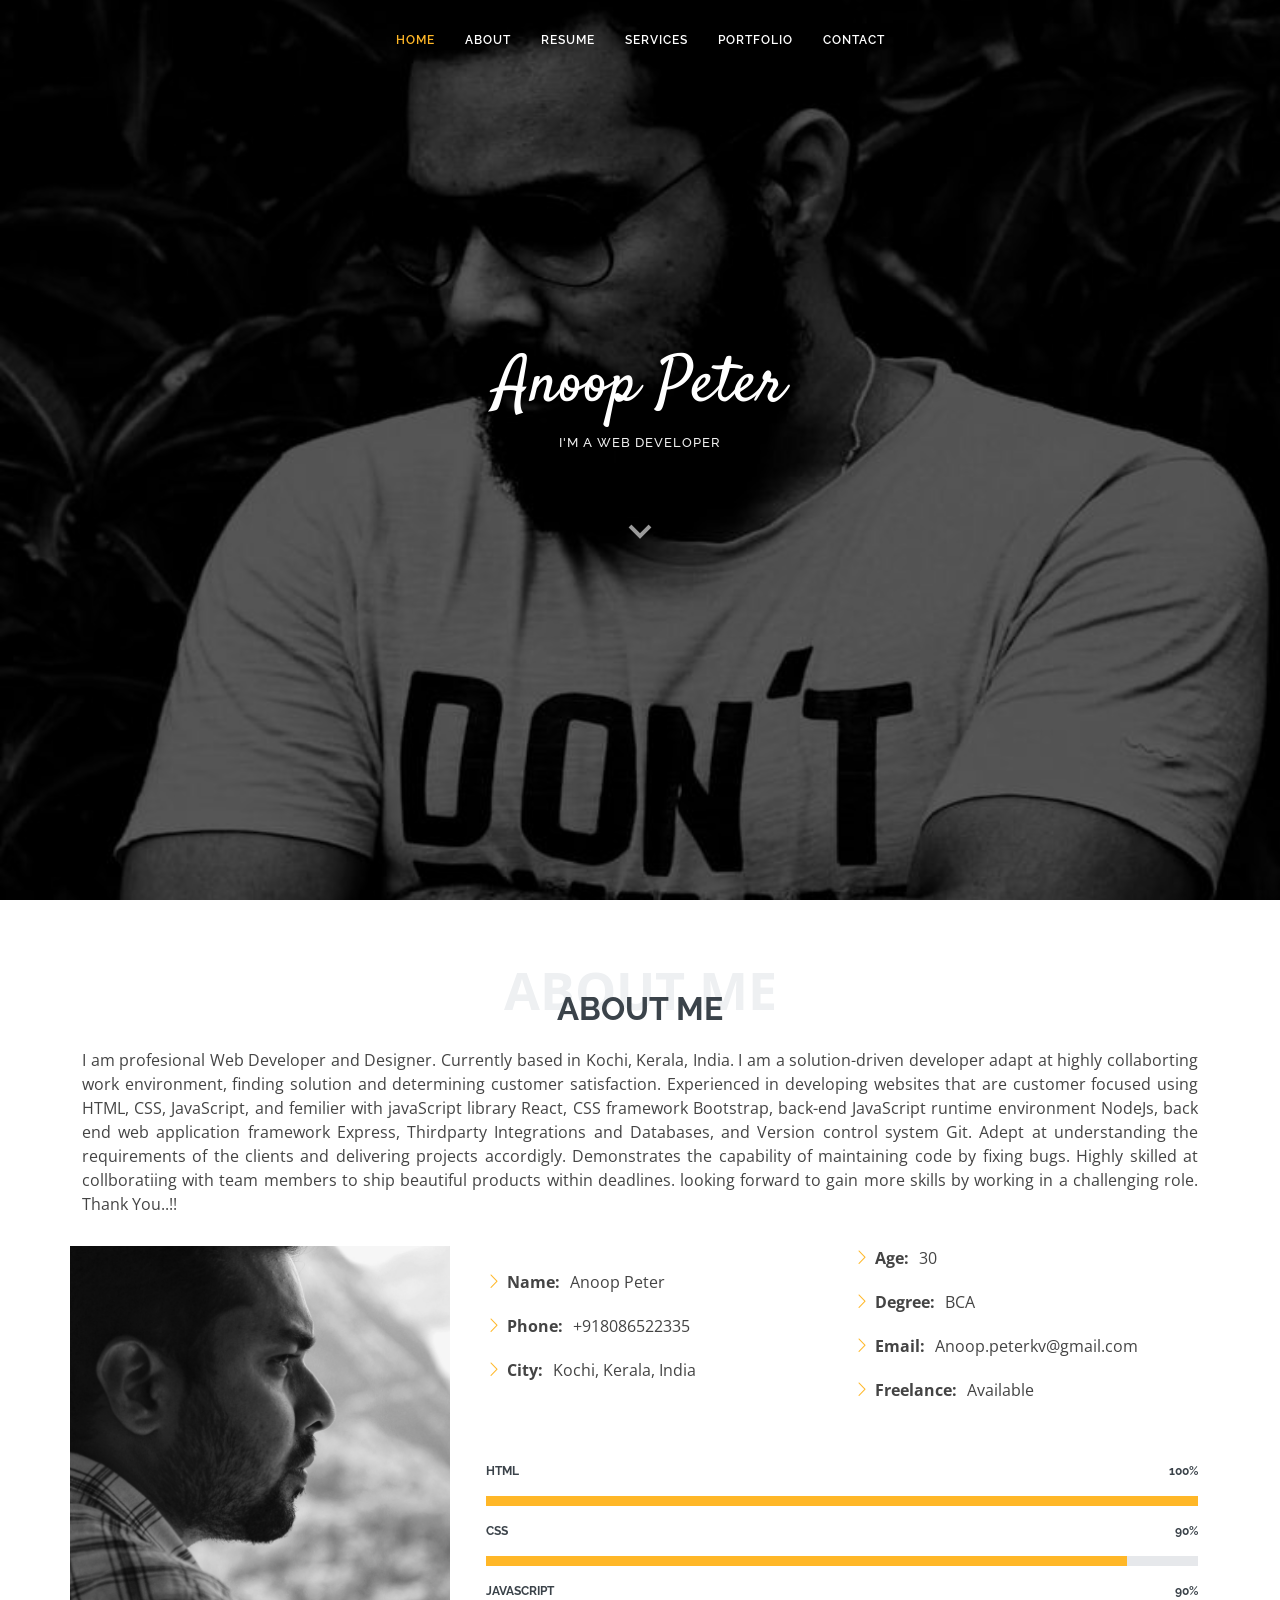
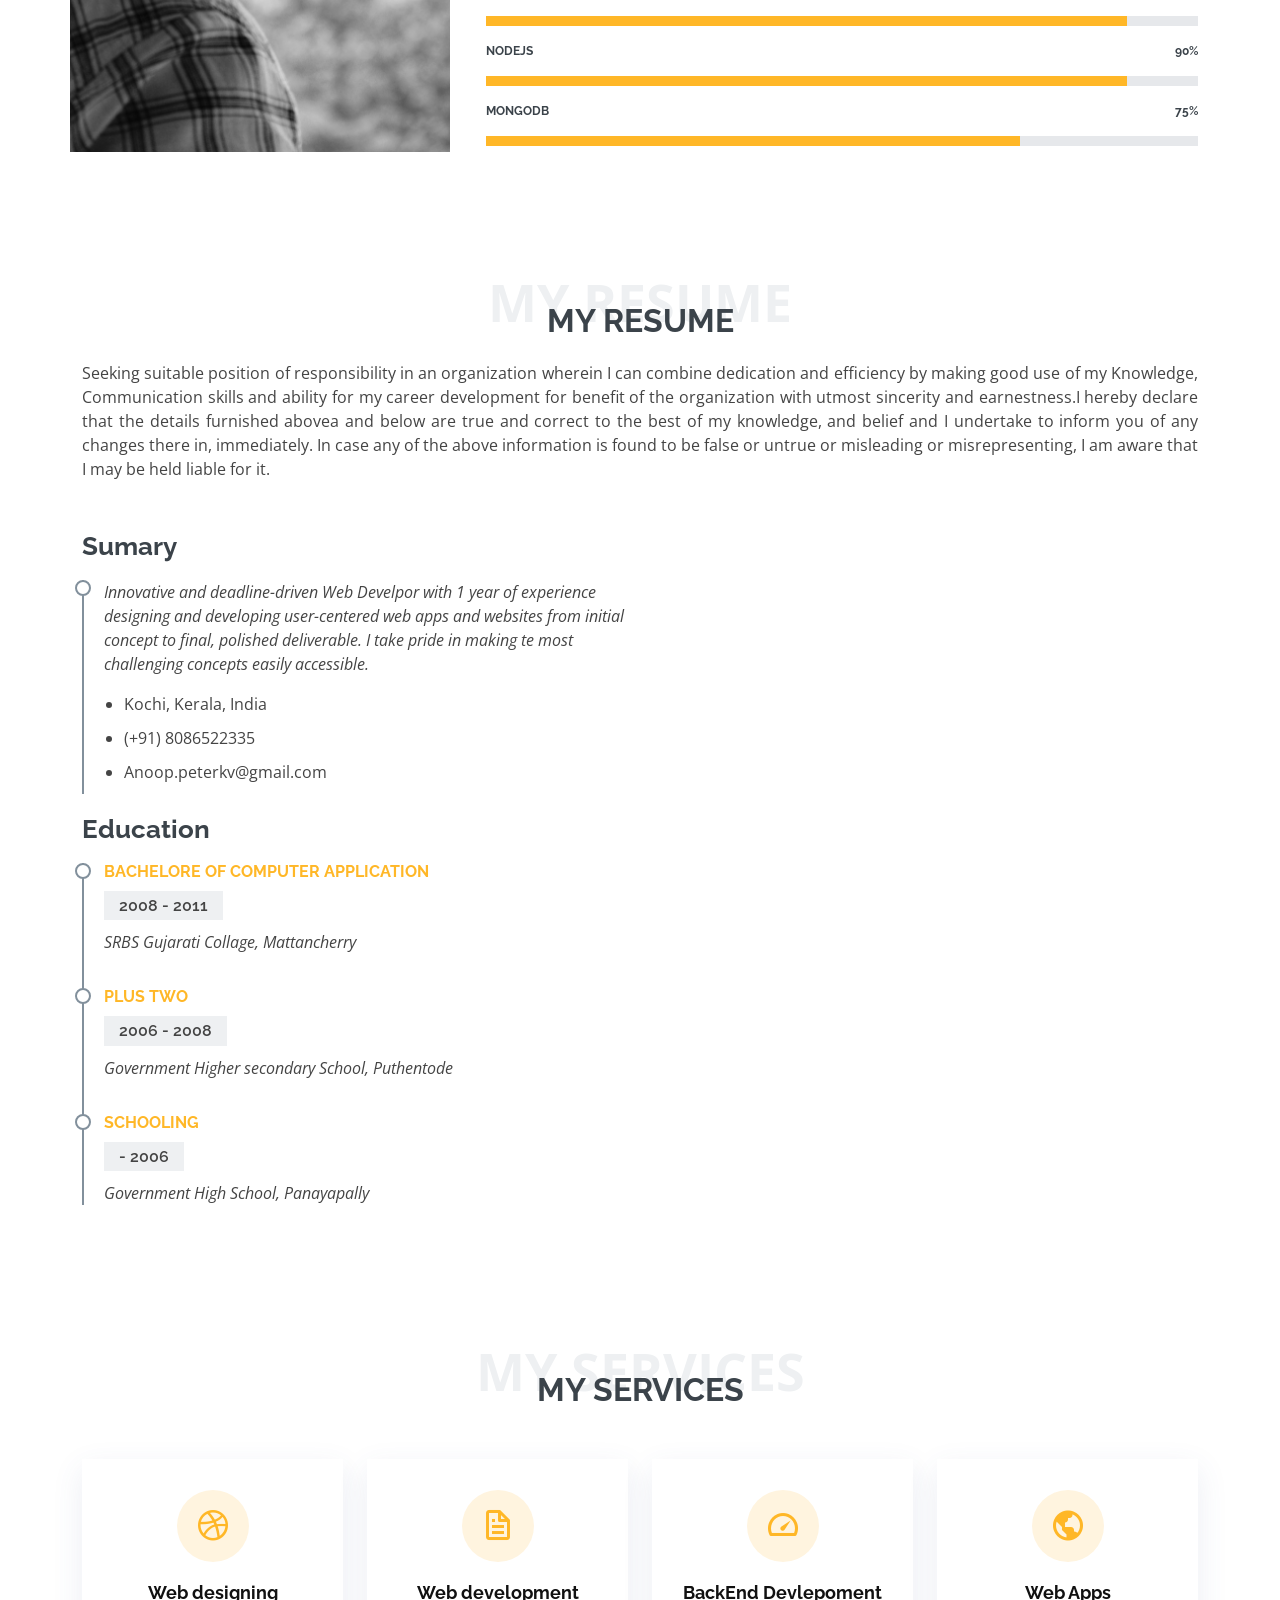
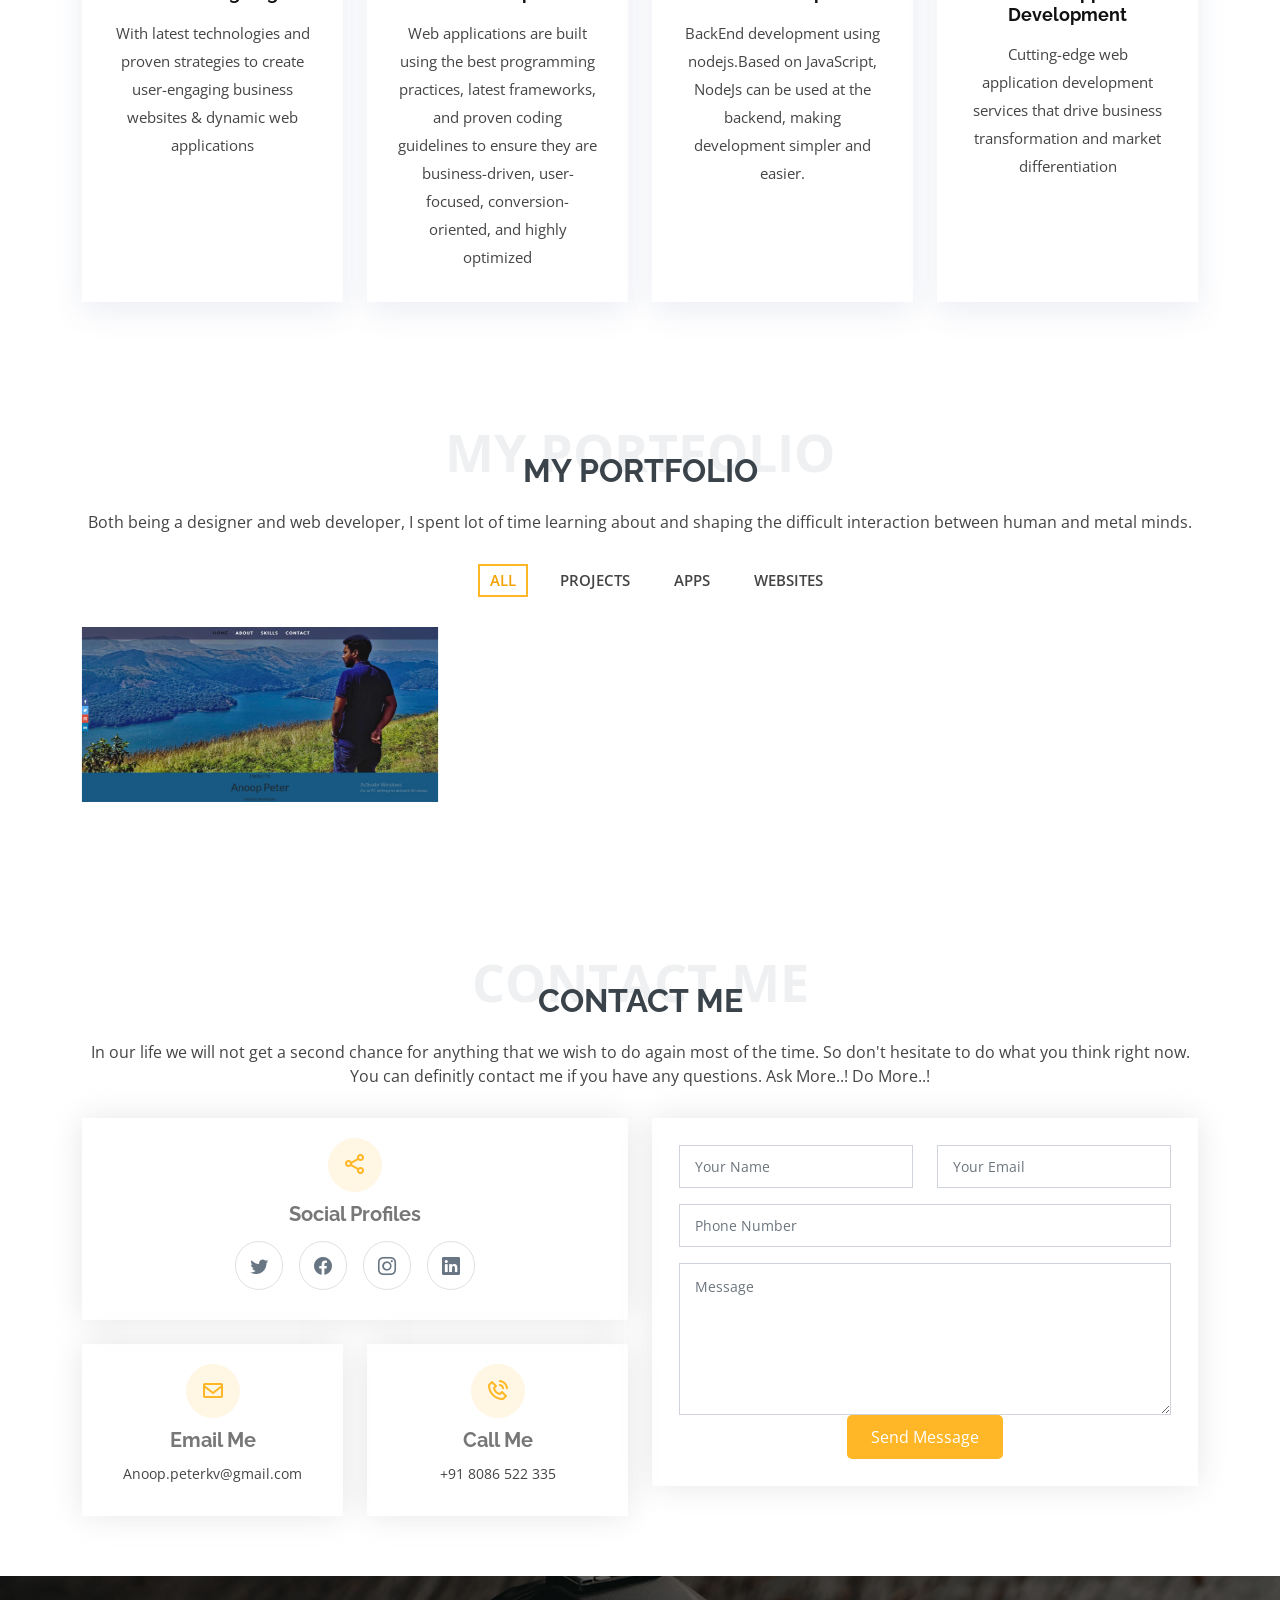
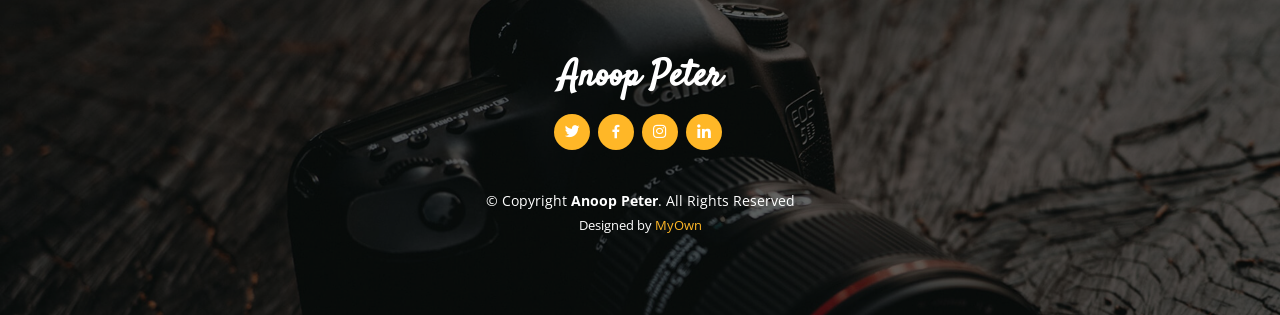
==== index.html @ a3a94c52 "Update index.html" ====
<!DOCTYPE html>
<html lang="en">

<head>
  <meta charset="utf-8">
  <meta content="width=device-width, initial-scale=1.0" name="viewport">

  <title>Portfolio</title>
  <meta content="" name="description">
  <meta content="" name="keywords">

  <!-- Favicons -->
  <link href="assets/img/favicon.png" rel="icon">
  <link href="assets/img/apple-touch-icon.png" rel="apple-touch-icon">

  <!-- Google Fonts -->
  <link href="https://fonts.googleapis.com/css?family=Open+Sans:300,300i,400,400i,600,600i,700,700i|Raleway:300,300i,400,400i,500,500i,600,600i,700,700i|Satisfy" rel="stylesheet">

  <!-- Vendor CSS Files -->
  <link href="assets/vendor/bootstrap/css/bootstrap.min.css" rel="stylesheet">
  <link href="assets/vendor/bootstrap-icons/bootstrap-icons.css" rel="stylesheet">
  <link href="assets/vendor/boxicons/css/boxicons.min.css" rel="stylesheet">
  <link href="assets/vendor/glightbox/css/glightbox.min.css" rel="stylesheet">
  <link href="assets/vendor/swiper/swiper-bundle.min.css" rel="stylesheet">

  <!-- Template Main CSS File -->
  <link href="assets/css/style.css" rel="stylesheet">

  <!-- =======================================================
  * Template Name: Laura - v4.2.0
  * Template URL: https://bootstrapmade.com/laura-free-creative-bootstrap-theme/
  * Author: BootstrapMade.com
  * License: https://bootstrapmade.com/license/
  ======================================================== -->
</head>

<body>

  <!-- ======= Header ======= -->
  <header id="header" class="fixed-top d-flex justify-content-center align-items-center header-transparent">

    <nav id="navbar" class="navbar">
      <ul>
        <li><a class="nav-link scrollto active" href="#hero">Home</a></li>
        <li><a class="nav-link scrollto" href="#about">About</a></li>
        <li><a class="nav-link scrollto" href="#resume">Resume</a></li>
        <li><a class="nav-link scrollto" href="#services">services</a></li>
        <li><a class="nav-link scrollto " href="#portfolio">Portfolio</a></li>
        </li>
        <li><a class="nav-link scrollto" href="#contact">Contact</a></li>
      </ul>
      <i class="bi bi-list mobile-nav-toggle"></i>
    </nav><!-- .navbar -->

  </header><!-- End Header -->

  <!-- ======= Hero Section ======= -->
  <section id="hero">
    <div class="hero-container">
      <h1>Anoop Peter</h1>
      <h2>I'm a Web Developer</h2>
      <a href="#about" class="btn-scroll scrollto" title="Scroll Down"><i class="bx bx-chevron-down"></i></a>
    </div>
  </section><!-- End Hero -->

  <main id="main">

    <!-- ======= About Me Section ======= -->
    <section id="about" class="about">
      <div class="container">

        <div class="section-title">
          <span>About Me</span>
          <h2>About Me</h2>
          <p style="text-align: justify;">I am profesional Web Developer and Designer. Currently based in Kochi, Kerala, India. I am a solution-driven developer adapt at highly collaborting work environment, finding solution and determining customer satisfaction. Experienced in developing websites that are customer focused using HTML, CSS, JavaScript, and femilier with javaScript library React, CSS framework Bootstrap, back-end JavaScript runtime environment NodeJs, back end web application framework Express, Thirdparty Integrations and Databases, and Version control system Git. Adept at understanding the requirements of the clients and delivering projects accordigly. Demonstrates the capability of maintaining code by fixing bugs. Highly skilled at collboratiing with team members to ship beautiful products within deadlines. looking forward to gain more skills by working in a challenging role. Thank You..!!</p>
        </div>

        <div class="row">
          <div class="image col-lg-4 d-flex align-items-stretch justify-content-center justify-content-lg-start"></div>
          <div class="col-lg-8 d-flex flex-column align-items-stretch">
            <div class="content ps-lg-4 d-flex flex-column justify-content-center">
              <div class="row">
                <div class="col-lg-6">
                  <ul>
                    <br>
                    <li><i class="bi bi-chevron-right"></i> <strong>Name:</strong> <span>Anoop Peter</span></li>
                    <li><i class="bi bi-chevron-right"></i> <strong>Phone:</strong> <span>+918086522335</span></li>
                    <li><i class="bi bi-chevron-right"></i> <strong>City:</strong> <span>Kochi, Kerala, India</span></li>
                  </ul>
                </div>
                <div class="col-lg-6">
                  <ul>
                    <li><i class="bi bi-chevron-right"></i> <strong>Age:</strong> <span>30</span></li>
                    <li><i class="bi bi-chevron-right"></i> <strong>Degree:</strong> <span>BCA</span></li>

    
                    <li><i class="bi bi-chevron-right"></i> <strong>Email:</strong> <span>Anoop.peterkv@gmail.com</span></li>
                    <li><i class="bi bi-chevron-right"></i> <strong>Freelance:</strong> <span>Available</span></li>
                  </ul>
                </div>
              </div>
            </div><!-- End .content-->

            <div class="skills-content ps-lg-4">
              <div class="progress">
                <span class="skill">HTML <i class="val">100%</i></span>
                <div class="progress-bar-wrap">
                  <div class="progress-bar" role="progressbar" aria-valuenow="100" aria-valuemin="0" aria-valuemax="100"></div>
                </div>
              </div>

              <div class="progress">
                <span class="skill">CSS <i class="val">90%</i></span>
                <div class="progress-bar-wrap">
                  <div class="progress-bar" role="progressbar" aria-valuenow="90" aria-valuemin="0" aria-valuemax="100"></div>
                </div>
              </div>

              <div class="progress">
                <span class="skill">JavaScript<i class="val">90%</i></span>
                <div class="progress-bar-wrap">
                  <div class="progress-bar" role="progressbar" aria-valuenow="90" aria-valuemin="0" aria-valuemax="100"></div>
                </div>
              </div>

              <div class="progress">
                <span class="skill">NodeJs <i class="val">90%</i></span>
                <div class="progress-bar-wrap">
                  <div class="progress-bar" role="progressbar" aria-valuenow="90" aria-valuemin="0" aria-valuemax="100"></div>
                </div>
              </div>

              <div class="progress">
                <span class="skill">MongoDb<i class="val">75%</i></span>
                <div class="progress-bar-wrap">
                  <div class="progress-bar" role="progressbar" aria-valuenow="75" aria-valuemin="0" aria-valuemax="100"></div>
                </div>
              </div>
            </div>

          </div>
        </div>

      </div>
    </section><!-- End About Me Section -->

    <!-- ======= My Resume Section ======= -->
    <section id="resume" class="resume">
      <div class="container">

        <div class="section-title">
          <span>My Resume</span>
          <h2>My Resume</h2>
          <p style="text-align: justify;">Seeking suitable position of responsibility in an organization wherein I can combine
            dedication and efficiency by making good use of my Knowledge, Communication skills
            and ability for my career development for benefit of the organization with utmost
            sincerity and earnestness.I hereby declare that the details furnished abovea and below are true and correct to the best of my knowledge, 
            and belief and I undertake to inform you of any changes there in, immediately. 
            In case any of the above information is found to be false or untrue or misleading or misrepresenting, 
            I am aware that I may be held liable for it.</p>
        </div>

        <div class="row">
          <div class="col-lg-6">
            <h3 class="resume-title">Sumary</h3>
            <div class="resume-item pb-0">
              <p><em>Innovative and deadline-driven Web Develpor with 1 year of experience designing and developing user-centered web apps and websites from initial concept to final, polished deliverable. I take pride in making te most challenging concepts easily accessible.</em></p>
              <p>
              <ul>
                <li>Kochi, Kerala, India</li>
                <li>(+91) 8086522335</li>
                <li>Anoop.peterkv@gmail.com</li>
              </ul>
              </p>
            </div>

            <h3 class="resume-title">Education</h3>
            <div class="resume-item">
              <h4>Bachelore of Computer Application </h4>
              <h5>2008 - 2011</h5>
              <p><em>SRBS Gujarati Collage, Mattancherry</em></p>
            </div>
            <div class="resume-item">
              <h4>Plus Two</h4>
              <h5>2006 - 2008</h5>
              <p><em>Government Higher secondary School, Puthentode</em></p>
            </div>
            <div class="resume-item">
              <h4>Schooling</h4>
              <h5>- 2006</h5>
              <p><em>Government High School, Panayapally</em></p>
            </div>
          </div>
         
        </div>

      </div>
    </section><!-- End My Resume Section -->

    <!-- ======= My Services Section ======= -->
    <section id="services" class="services">
      <div class="container">

        <div class="section-title">
          <span>My Services</span>
          <h2>My Services</h2>
        </div>

        <div class="row">
          <div class="col-md-6 col-lg-3 d-flex align-items-stretch mb-5 mb-lg-0">
            <div class="icon-box">
              <div class="icon"><i class="bx bxl-dribbble"></i></div>
              <h4 class="title"><a href="">Web designing</a></h4>
              <p class="description">With latest technologies and proven strategies to create user-engaging business websites & dynamic web applications</p>
            </div>
          </div>

          <div class="col-md-6 col-lg-3 d-flex align-items-stretch mb-5 mb-lg-0">
            <div class="icon-box">
              <div class="icon"><i class="bx bx-file"></i></div>
              <h4 class="title"><a href="">Web development</a></h4>
              <p class="description">Web applications are built using the best programming practices, latest frameworks, and proven coding guidelines to ensure they are business-driven, user-focused, conversion-oriented, and highly optimized</p>
            </div>
          </div>

          <div class="col-md-6 col-lg-3 d-flex align-items-stretch mb-5 mb-lg-0">
            <div class="icon-box">
              <div class="icon"><i class="bx bx-tachometer"></i></div>
              <h4 class="title"><a href="">BackEnd Devlepoment</a></h4>
              <p class="description">BackEnd development using nodejs.Based on JavaScript, NodeJs can be used at the backend, making development simpler and easier.</p>
            </div>
          </div>

          <div class="col-md-6 col-lg-3 d-flex align-items-stretch mb-5 mb-lg-0">
            <div class="icon-box">
              <div class="icon"><i class="bx bx-world"></i></div>
              <h4 class="title"><a href="">Web Apps Development </a></h4>
              <p class="description">Cutting-edge web application development services that drive business transformation and market differentiation</p>
            </div>
          </div>

        </div>

      </div>
    </section><!-- End My Services Section -->

    <!-- ======= My Portfolio Section ======= -->
    <section id="portfolio" class="portfolio">
      <div class="container">
        <div class="section-title">
          <span>My Portfolio</span>
          <h2>My Portfolio</h2>
          <p>Both being a designer and web developer, I spent lot of time learning about and shaping the difficult interaction between human and metal minds.</p>
        </div>
        <ul id="portfolio-flters" class="d-flex justify-content-center">
          <li data-filter="*" class="filter-active">All</li>
          <li data-filter=".filter-app">Projects</li>
          <li data-filter=".filter-card">Apps</li>
          <li data-filter=".filter-web">Websites</li>
        </ul>
        <div class="row portfolio-container">
          <div class="col-lg-4 col-md-6 portfolio-item filter-app">
            <div class="portfolio-wrap">
              <img src="assets/img/Screenshot_3.jpg" class="img-fluid" alt="">
              <div class="portfolio-info">
                <h4>App 1</h4>
                <p>App</p>
                <div class="portfolio-links">
                  <a href="assets/img/Screenshot_3.jpg" data-gallery="portfolioGallery" class="portfolio-lightbox" title="App 1"><i class="bx bx-plus"></i></a>
                  <a href="portfolio-details.html" data-gallery="portfolioDetailsGallery" data-glightbox="type: external" class="portfolio-details-lightbox" title="Portfolio Details"><i class="bx bx-link"></i></a>
                </div>
              </div>
            </div>
          </div>
        </div>
      </div>
    </section><!-- End My Portfolio Section -->

    <!-- ======= Contact Me Section ======= -->
    <section id="contact" class="contact">
      <div class="container">

        <div class="section-title">
          <span>Contact Me</span>
          <h2>Contact Me</h2>
          <p>In our life we will not get a second chance for anything that we wish to do again most of the time. So don't hesitate to do what you think right now. You can definitly contact me if you have any questions. Ask More..! Do More..!</p>
        </div>

        <div class="row">

          <div class="col-lg-6">

            <div class="row">
              <div class="col-md-12">
                <div class="info-box">
                  <i class="bx bx-share-alt"></i>
                  <h3>Social Profiles</h3>
                  <div class="social-links">
                    <a href="https://twitter.com/Anoop_Peterkv" target="_blank" class="twitter"><i class="bi bi-twitter"></i></a>
                    <a href="https://www.facebook.com/anoop.peter1" target="_blank" class="facebook"><i class="bi bi-facebook"></i></a>
                    <a href="https://www.instagram.com/anoop_peter_/" target="_blank" class="instagram"><i class="bi bi-instagram"></i></a>
                    <a href="https://www.linkedin.com/in/anoop-peter-6b6a80187/" target="_blank" class="linkedin"><i class="bi bi-linkedin"></i></a>
                  </div>
                </div>
              </div>
              <div class="col-md-6">
                <div class="info-box mt-4">
                  <i class="bx bx-envelope"></i>
                  <h3>Email Me</h3>
                  <p>Anoop.peterkv@gmail.com</p>
                </div>
              </div>
              <div class="col-md-6">
                <div class="info-box mt-4">
                  <i class="bx bx-phone-call"></i>
                  <h3>Call Me</h3>
                  <p>+91 8086 522 335</p>
                </div>
              </div>
            </div>

          </div>

          <div class="col-lg-6">
            <form id="submit-form" method="" role="form" class="php-email-form">
              <div class="row">
                <div class="col-md-6 form-group">
                  <input type="text" name="name" class="form-control" id="name" placeholder="Your Name" autocomplete="off" required>
                  <span class="error_form" id="whitespace_error_message_one"></span>
                  <span class="error_form" id="fname_error_message"></span>
                </div>
                <div class="col-md-6 form-group mt-3 mt-md-0">
                  <input type="email" class="form-control" name="email" id="email" placeholder="Your Email" autocomplete="off" required>
                  <span class="error_form" id="email_error_message"></span>
                </div>
              </div>
              <div class="form-group mt-3">
                <input type="number" class="form-control" name="phno" id="phno" placeholder="Phone Number " autocomplete="off" required>
                <span class="error_form" id="phno_error_message"></span>
              </div>  
              <div class="form-group mt-3">
                <textarea class="form-control" name="message" rows="6" placeholder="Message"></textarea>
              </div>
              <div class="text-center"><button type="submit" name="submit">Send Message</button></div>
            </form>
          </div>

        </div>

      </div>
    </section><!-- End Contact Me Section -->

  </main><!-- End #main -->

  <!-- ======= Footer ======= -->
  <footer id="footer">
    <div class="container">
      <h3>Anoop Peter</h3>
      <div class="social-links">
        <a href="https://twitter.com/Anoop_Peterkv" target="_blank" class="twitter"><i class="bx bxl-twitter"></i></a>
        <a href="https://www.facebook.com/anoop.peter1" target="_blank" class="facebook"><i class="bx bxl-facebook"></i></a>
        <a href="https://www.instagram.com/anoop_peter_/" target="_blank" class="instagram"><i class="bx bxl-instagram"></i></a>
        <a href="https://www.linkedin.com/in/anoop-peter-6b6a80187/" target="_blank" class="linkedin"><i class="bx bxl-linkedin"></i></a>
      </div>
      <div class="copyright">
        &copy; Copyright <strong><span>Anoop Peter</span></strong>. All Rights Reserved
      </div>
      <div class="credits">
        <!-- All the links in the footer should remain intact. -->
        <!-- You can delete the links only if you purchased the pro version. -->
        <!-- Licensing information: https://bootstrapmade.com/license/ -->
        <!-- Purchase the pro version with working PHP/AJAX contact form: https://bootstrapmade.com/laura-free-creative-bootstrap-theme/ -->
        Designed by <a href="">MyOwn</a>
      </div>
    </div>
  </footer><!-- End Footer -->

  <a href="#" class="back-to-top d-flex align-items-center justify-content-center"><i class="bi bi-arrow-up-short"></i></a>

  <!-- Vendor JS Files -->
  <script src="assets/vendor/bootstrap/js/bootstrap.bundle.min.js"></script>
  <script src="assets/vendor/glightbox/js/glightbox.min.js"></script>
  <script src="assets/vendor/isotope-layout/isotope.pkgd.min.js"></script>
  <script src="assets/vendor/php-email-form/validate.js"></script>
  <script src="assets/vendor/purecounter/purecounter.js"></script>
  <script src="assets/vendor/swiper/swiper-bundle.min.js"></script>
  <script src="assets/vendor/waypoints/noframework.waypoints.js"></script>

  <!-- Template Main JS File -->
  <script src="https://code.jquery.com/jquery-3.6.0.js" integrity="sha256-H+K7U5CnXl1h5ywQfKtSj8PCmoN9aaq30gDh27Xc0jk=" crossorigin="anonymous"></script>
  <script src="https://ajax.googleapis.com/ajax/libs/jquery/3.5.1/jquery.min.js"></script>
  <script src="assets/js/main.js"></script>
  <script src="assets/js/validation.js"></script>

</body>

</html>
---- assets/css/style.css ----
/**
* Template Name: Laura - v4.2.0
* Template URL: https://bootstrapmade.com/laura-free-creative-bootstrap-theme/
* Author: BootstrapMade.com
* License: https://bootstrapmade.com/license/
*/

/*--------------------------------------------------------------
# General
--------------------------------------------------------------*/
body {
  font-family: "Open Sans", sans-serif;
  color: #444444;
}

a {
  color: #ffb727;
  text-decoration: none;
}

a:hover {
  color: #ffc85a;
  text-decoration: none;
}

h1, h2, h3, h4, h5, h6 {
  font-family: "Raleway", sans-serif;
}

/*--------------------------------------------------------------
# Back to top button
--------------------------------------------------------------*/
.back-to-top {
  position: fixed;
  visibility: hidden;
  opacity: 0;
  right: 15px;
  bottom: 15px;
  z-index: 996;
  background: #ffb727;
  width: 40px;
  height: 40px;
  border-radius: 4px;
  transition: all 0.4s;
}

.back-to-top i {
  font-size: 28px;
  color: #fff;
  line-height: 0;
}

.back-to-top:hover {
  background: #ffc550;
  color: #fff;
}

.back-to-top.active {
  visibility: visible;
  opacity: 1;
}

/*--------------------------------------------------------------
# Header
--------------------------------------------------------------*/
#header {
  z-index: 997;
  transition: all 0.5s;
  height: 80px;
  background: rgba(25, 28, 31, 0.8);
}

#header.header-transparent {
  background: transparent;
}

#header.header-scrolled {
  height: 60px;
  background: rgba(25, 28, 31, 0.8);
}

/*--------------------------------------------------------------
# Navigation Menu
--------------------------------------------------------------*/
/**
* Desktop Navigation 
*/
.navbar {
  padding: 0;
}

.navbar ul {
  margin: 0;
  padding: 0;
  display: flex;
  list-style: none;
  align-items: center;
}

.navbar li {
  position: relative;
}

.navbar a {
  display: flex;
  align-items: center;
  justify-content: space-between;
  padding: 10px 15px;
  color: #fff;
  white-space: nowrap;
  transition: 0.3s;
  font-size: 12px;
  font-family: "Raleway", sans-serif;
  text-transform: uppercase;
  font-weight: 600;
  letter-spacing: 1px;
}

.navbar a i {
  font-size: 12px;
  line-height: 0;
  margin-left: 5px;
}

.navbar a:hover, .navbar .active, .navbar li:hover > a {
  color: #ffb727;
}

.navbar .dropdown ul {
  display: block;
  position: absolute;
  left: 14px;
  top: calc(100% + 30px);
  margin: 0;
  padding: 10px 0;
  z-index: 99;
  opacity: 0;
  visibility: hidden;
  background: #fff;
  box-shadow: 0px 0px 30px rgba(127, 137, 161, 0.25);
  transition: 0.3s;
  border-radius: 4px;
}

.navbar .dropdown ul li {
  min-width: 200px;
}

.navbar .dropdown ul a {
  padding: 10px 20px;
  font-size: 14px;
  text-transform: none;
  font-weight: 400;
  color: #3b434a;
  letter-spacing: 1px;
}

.navbar .dropdown ul a i {
  font-size: 12px;
}

.navbar .dropdown ul a:hover, .navbar .dropdown ul .active:hover, .navbar .dropdown ul li:hover > a {
  color: #ffb727;
}

.navbar .dropdown:hover > ul {
  opacity: 1;
  top: 100%;
  visibility: visible;
}

.navbar .dropdown .dropdown ul {
  top: 0;
  left: calc(100% - 30px);
  visibility: hidden;
}

.navbar .dropdown .dropdown:hover > ul {
  opacity: 1;
  top: 0;
  left: 100%;
  visibility: visible;
}

@media (max-width: 1366px) {
  .navbar .dropdown .dropdown ul {
    left: -90%;
  }
  .navbar .dropdown .dropdown:hover > ul {
    left: -100%;
  }
}

/**
* Mobile Navigation 
*/
.mobile-nav-toggle {
  color: #fff;
  font-size: 28px;
  cursor: pointer;
  display: none;
  line-height: 0;
  transition: 0.5s;
}

@media (max-width: 991px) {
  .mobile-nav-toggle {
    display: block;
  }
  .navbar ul {
    display: none;
  }
}

.navbar-mobile {
  position: fixed;
  overflow: hidden;
  top: 0;
  right: 0;
  left: 0;
  bottom: 0;
  background: rgba(36, 41, 46, 0.9);
  transition: 0.3s;
  z-index: 999;
}

.navbar-mobile .mobile-nav-toggle {
  position: absolute;
  top: 15px;
  right: 15px;
}

.navbar-mobile ul {
  display: block;
  position: absolute;
  top: 55px;
  right: 15px;
  bottom: 15px;
  left: 15px;
  padding: 10px 0;
  border-radius: 10px;
  background-color: #fff;
  overflow-y: auto;
  transition: 0.3s;
}

.navbar-mobile a {
  padding: 10px 20px;
  font-size: 14px;
  color: #3b434a;
}

.navbar-mobile a:hover, .navbar-mobile .active, .navbar-mobile li:hover > a {
  color: #ffb727;
}

.navbar-mobile .getstarted {
  margin: 15px;
}

.navbar-mobile .dropdown ul {
  position: static;
  display: none;
  margin: 10px 20px;
  padding: 10px 0;
  z-index: 99;
  opacity: 1;
  visibility: visible;
  background: #fff;
  box-shadow: 0px 0px 30px rgba(127, 137, 161, 0.25);
}

.navbar-mobile .dropdown ul li {
  min-width: 200px;
}

.navbar-mobile .dropdown ul a {
  padding: 10px 20px;
}

.navbar-mobile .dropdown ul a i {
  font-size: 12px;
}

.navbar-mobile .dropdown ul a:hover, .navbar-mobile .dropdown ul .active:hover, .navbar-mobile .dropdown ul li:hover > a {
  color: #ffb727;
}

.navbar-mobile .dropdown > .dropdown-active {
  display: block;
}

/*--------------------------------------------------------------
# Hero Section
--------------------------------------------------------------*/
#hero {
  width: 100%;
  height: 100vh;
  background: url("../img/photo.jpeg") center;
  background-size: cover;
  position: relative;
}

#hero:before {
  content: "";
  background: rgba(0, 0, 0, 0.65);
  position: absolute;
  bottom: 0;
  top: 0;
  left: 0;
  right: 0;
}

#hero .hero-container {
  position: absolute;
  bottom: 0;
  top: 0;
  left: 0;
  right: 0;
  display: flex;
  justify-content: center;
  align-items: center;
  flex-direction: column;
  padding: 0 15px;
}

#hero h1 {
  margin: 0 0 10px 0;
  font-size: 64px;
  font-family: "Satisfy", serif;
  color: #fff;
}

#hero h2 {
  color: #eee;
  margin-bottom: 50px;
  font-size: 13px;
  font-weight: 500;
  letter-spacing: 1px;
  text-transform: uppercase;
}

#hero .btn-scroll {
  transition: 0.4s;
  color: rgba(255, 255, 255, 0.6);
  animation: up-down 1s ease-in-out infinite alternate-reverse both;
}

#hero .btn-scroll i {
  font-size: 48px;
}

#hero .btn-scroll:hover {
  color: #ffb727;
}

@media (min-width: 1024px) {
  #hero {
    background-attachment: fixed;
  }
}

@media (max-width: 575px) {
  #hero h1 {
    font-size: 40px;
  }
  #hero h2 {
    text-align: center;
    margin-bottom: 30px;
  }
}

@-webkit-keyframes up-down {
  0% {
    transform: translateY(5px);
  }
  100% {
    transform: translateY(-5px);
  }
}

@keyframes up-down {
  0% {
    transform: translateY(5px);
  }
  100% {
    transform: translateY(-5px);
  }
}

/*--------------------------------------------------------------
# Sections General
--------------------------------------------------------------*/
section {
  padding: 60px 0;
}

.section-bg {
  background-color: rgb(110, 53, 53);
}

.section-title {
  text-align: center;
  padding: 30px 0;
  position: relative;
}

.section-title h2 {
  font-size: 32px;
  font-weight: 700;
  text-transform: uppercase;
  margin-bottom: 20px;
  padding-bottom: 0;
  color: #3b434a;
  position: relative;
  z-index: 2;
}

.section-title span {
  position: absolute;
  top: 30px;
  color: #eef0f2;
  left: 0;
  right: 0;
  z-index: 1;
  font-weight: 700;
  font-size: 52px;
  text-transform: uppercase;
  line-height: 0;
}

.section-title p {
  margin-bottom: 0;
  position: relative;
  z-index: 2;
}

@media (max-width: 575px) {
  .section-title h2 {
    font-size: 28px;
    margin-bottom: 15px;
  }
  .section-title span {
    font-size: 38px;
  }
}

/*--------------------------------------------------------------
# Breadcrumbs
--------------------------------------------------------------*/
.breadcrumbs {
  padding: 20px 0;
  background-color: #f4f5f6;
  min-height: 40px;
  margin-top: 78px;
}

@media (max-width: 992px) {
  .breadcrumbs {
    margin-top: 60px;
  }
}

.breadcrumbs h2 {
  font-size: 24px;
  font-weight: 300;
  margin: 0;
}

@media (max-width: 992px) {
  .breadcrumbs h2 {
    margin: 0 0 10px 0;
  }
}

.breadcrumbs ol {
  display: flex;
  flex-wrap: wrap;
  list-style: none;
  padding: 0;
  margin: 0;
  font-size: 14px;
}

.breadcrumbs ol li + li {
  padding-left: 10px;
}

.breadcrumbs ol li + li::before {
  display: inline-block;
  padding-right: 10px;
  color: #6c757d;
  content: "/";
}

@media (max-width: 768px) {
  .breadcrumbs .d-flex {
    display: block !important;
  }
  .breadcrumbs ol {
    display: block;
  }
  .breadcrumbs ol li {
    display: inline-block;
  }
}

/*--------------------------------------------------------------
# About Me
--------------------------------------------------------------*/
.about .content h3 {
  font-weight: 700;
  font-size: 26px;
  color: #3b434a;
  text-transform: uppercase;
}

.about .content ul {
  list-style: none;
  padding: 0;
}

.about .content ul li {
  margin-bottom: 20px;
  display: flex;
  align-items: center;
}

.about .content ul strong {
  margin-right: 10px;
}

.about .content ul i {
  font-size: 16px;
  margin-right: 5px;
  color: #ffb727;
  line-height: 0;
}

.about .content p:last-child {
  margin-bottom: 0;
}

.about .content .count-box {
  width: 100%;
}

.about .content .count-box i {
  display: block;
  font-size: 36px;
  color: #ffb727;
  float: left;
  line-height: 0;
}

.about .content .count-box span {
  font-size: 36px;
  line-height: 30px;
  display: block;
  font-weight: 700;
  color: #3b434a;
  margin-left: 50px;
}

.about .content .count-box p {
  padding: 15px 0 0 0;
  margin: 0 0 0 50px;
  font-family: "Raleway", sans-serif;
  font-size: 14px;
  color: #5d6a75;
}

.about .content .count-box a {
  font-weight: 600;
  display: block;
  margin-top: 20px;
  color: #5d6a75;
  font-size: 15px;
  font-family: "Satisfy", serif;
  transition: ease-in-out 0.3s;
}

.about .content .count-box a:hover {
  color: #82909c;
}

.about .image {
  background: url("../img/picture\ of\ me.jpg") center center no-repeat;
  background-size: cover;
  min-height: 500px;
}

.about .skills-content {
  margin-top: 30px;
}

.about .skills-content .progress {
  height: 60px;
  display: block;
  background: none;
  border-radius: 0;
}

.about .skills-content .progress .skill {
  padding: 10px 0;
  margin: 0 0 6px 0;
  text-transform: uppercase;
  display: block;
  font-weight: 700;
  font-family: "Raleway", sans-serif;
  color: #3b434a;
}

.about .skills-content .progress .skill .val {
  float: right;
  font-style: normal;
}

.about .skills-content .progress-bar-wrap {
  background: #e6e8eb;
}

.about .skills-content .progress-bar {
  width: 1px;
  height: 10px;
  transition: .9s;
  background-color: #ffb727;
}

/*--------------------------------------------------------------
# My Resume
--------------------------------------------------------------*/
.resume .resume-title {
  font-size: 26px;
  font-weight: 700;
  margin-top: 20px;
  margin-bottom: 20px;
  color: #3b434a;
}

.resume .resume-item {
  padding: 0 0 20px 20px;
  margin-top: -2px;
  border-left: 2px solid #82909c;
  position: relative;
}

.resume .resume-item h4 {
  line-height: 18px;
  font-size: 16px;
  font-weight: 700;
  text-transform: uppercase;
  color: #ffb727;
  margin-bottom: 10px;
}

.resume .resume-item h5 {
  font-size: 16px;
  background: #eef0f2;
  padding: 5px 15px;
  display: inline-block;
  font-weight: 600;
  margin-bottom: 10px;
}

.resume .resume-item ul {
  padding-left: 20px;
}

.resume .resume-item ul li {
  padding-bottom: 10px;
}

.resume .resume-item:last-child {
  padding-bottom: 0;
}

.resume .resume-item::before {
  content: "";
  position: absolute;
  width: 16px;
  height: 16px;
  border-radius: 50px;
  left: -9px;
  top: 0;
  background: #fff;
  border: 2px solid #82909c;
}

/*--------------------------------------------------------------
# My Services
--------------------------------------------------------------*/
.services .icon-box {
  padding: 30px;
  position: relative;
  overflow: hidden;
  background: #fff;
  box-shadow: 0 10px 29px 0 rgba(68, 88, 144, 0.1);
  transition: all 0.3s ease-in-out;
  text-align: center;
  border: 1px solid #fff;
}

.services .icon {
  margin: 0 auto 20px auto;
  padding-top: 17px;
  display: inline-block;
  text-align: center;
  border-radius: 50%;
  width: 72px;
  height: 72px;
  background: #fff4df;
}

.services .icon i {
  font-size: 36px;
  line-height: 1;
  color: #ffb727;
}

.services .title {
  font-weight: 700;
  margin-bottom: 15px;
  font-size: 18px;
}

.services .title a {
  color: #111;
  transition: 0.3s;
}

.services .description {
  font-size: 15px;
  line-height: 28px;
  margin-bottom: 0;
}

.services .icon-box:hover {
  border-color: #ffb727;
}

.services .icon-box:hover .title a {
  color: #ffb727;
}

/*--------------------------------------------------------------
# Testimonials
--------------------------------------------------------------*/
.testimonials {
  padding: 80px 0;
  background: url("../img/testimonials-bg.jpg") no-repeat;
  background-position: center center;
  background-size: cover;
  position: relative;
}

.testimonials::before {
  content: "";
  position: absolute;
  left: 0;
  right: 0;
  top: 0;
  bottom: 0;
  background: rgba(14, 16, 17, 0.7);
}

.testimonials .section-header {
  margin-bottom: 40px;
}

.testimonials .testimonial-item {
  text-align: center;
  color: #fff;
}

.testimonials .testimonial-item .testimonial-img {
  width: 100px;
  border-radius: 50%;
  border: 6px solid rgba(255, 255, 255, 0.15);
  margin: 0 auto;
}

.testimonials .testimonial-item h3 {
  font-size: 20px;
  font-weight: bold;
  margin: 10px 0 5px 0;
  color: #fff;
}

.testimonials .testimonial-item h4 {
  font-size: 14px;
  color: #ddd;
  margin: 0 0 15px 0;
}

.testimonials .testimonial-item .quote-icon-left, .testimonials .testimonial-item .quote-icon-right {
  color: rgba(255, 255, 255, 0.4);
  font-size: 26px;
}

.testimonials .testimonial-item .quote-icon-left {
  display: inline-block;
  left: -5px;
  position: relative;
}

.testimonials .testimonial-item .quote-icon-right {
  display: inline-block;
  right: -5px;
  position: relative;
  top: 10px;
}

.testimonials .testimonial-item p {
  font-style: italic;
  margin: 0 auto 15px auto;
  color: #eee;
}

.testimonials .swiper-pagination {
  margin-top: 20px;
  position: relative;
}

.testimonials .swiper-pagination .swiper-pagination-bullet {
  width: 12px;
  height: 12px;
  opacity: 1;
  background-color: rgba(255, 255, 255, 0.4);
}

.testimonials .swiper-pagination .swiper-pagination-bullet-active {
  background-color: #ffb727;
}

@media (min-width: 992px) {
  .testimonials .testimonial-item p {
    width: 80%;
  }
}

/*--------------------------------------------------------------
# My Portfolio
--------------------------------------------------------------*/
.portfolio #portfolio-flters {
  list-style: none;
  margin-bottom: 20px;
}

.portfolio #portfolio-flters li {
  cursor: pointer;
  display: inline-block;
  margin: 0 10px 10px 10px;
  font-size: 15px;
  font-weight: 600;
  line-height: 1;
  padding: 7px 10px;
  text-transform: uppercase;
  color: #444444;
  transition: all 0.3s ease-in-out;
  border: 2px solid #fff;
}

.portfolio #portfolio-flters li:hover, .portfolio #portfolio-flters li.filter-active {
  color: #f3a200;
  border-color: #ffb727;
}

.portfolio .portfolio-item {
  margin-bottom: 30px;
}

.portfolio .portfolio-item .portfolio-img {
  overflow: hidden;
}

.portfolio .portfolio-item .portfolio-img img {
  transition: all 0.8s ease-in-out;
}

.portfolio .portfolio-item .portfolio-info {
  opacity: 0;
  position: absolute;
  left: 15px;
  bottom: 0;
  z-index: 3;
  right: 15px;
  transition: all ease-in-out 0.3s;
  background: rgba(0, 0, 0, 0.5);
  padding: 10px 15px;
}

.portfolio .portfolio-item .portfolio-info h4 {
  font-size: 18px;
  color: #fff;
  font-weight: 600;
  color: #fff;
  margin-bottom: 0px;
}

.portfolio .portfolio-item .portfolio-info p {
  color: rgba(255, 255, 255, 0.8);
  font-size: 14px;
  margin-bottom: 0;
}

.portfolio .portfolio-item .portfolio-info .preview-link, .portfolio .portfolio-item .portfolio-info .details-link {
  position: absolute;
  right: 40px;
  font-size: 24px;
  top: calc(50% - 18px);
  color: #fff;
  transition: 0.3s;
}

.portfolio .portfolio-item .portfolio-info .preview-link:hover, .portfolio .portfolio-item .portfolio-info .details-link:hover {
  color: #ffc041;
}

.portfolio .portfolio-item .portfolio-info .details-link {
  right: 10px;
}

.portfolio .portfolio-item:hover .portfolio-img img {
  transform: scale(1.2);
}

.portfolio .portfolio-item:hover .portfolio-info {
  opacity: 1;
}

/*--------------------------------------------------------------
# Portfolio Details
--------------------------------------------------------------*/
.portfolio-details {
  padding-top: 40px;
}

.portfolio-details .portfolio-details-slider img {
  width: 100%;
}

.portfolio-details .portfolio-details-slider .swiper-pagination {
  margin-top: 20px;
  position: relative;
}

.portfolio-details .portfolio-details-slider .swiper-pagination .swiper-pagination-bullet {
  width: 12px;
  height: 12px;
  background-color: #fff;
  opacity: 1;
  border: 1px solid #ffb727;
}

.portfolio-details .portfolio-details-slider .swiper-pagination .swiper-pagination-bullet-active {
  background-color: #ffb727;
}

.portfolio-details .portfolio-info {
  padding: 30px;
  box-shadow: 0px 0 30px rgba(59, 67, 74, 0.08);
}

.portfolio-details .portfolio-info h3 {
  font-size: 22px;
  font-weight: 700;
  margin-bottom: 20px;
  padding-bottom: 20px;
  border-bottom: 1px solid #eee;
}

.portfolio-details .portfolio-info ul {
  list-style: none;
  padding: 0;
  font-size: 15px;
}

.portfolio-details .portfolio-info ul li + li {
  margin-top: 10px;
}

.portfolio-details .portfolio-description {
  padding-top: 30px;
}

.portfolio-details .portfolio-description h2 {
  font-size: 26px;
  font-weight: 700;
  margin-bottom: 20px;
}

.portfolio-details .portfolio-description p {
  padding: 0;
}

/*--------------------------------------------------------------
# Pricing
--------------------------------------------------------------*/
.pricing .box {
  padding: 20px;
  background: #fff;
  text-align: center;
  box-shadow: 0px 0px 4px rgba(0, 0, 0, 0.12);
  border-radius: 5px;
  position: relative;
  overflow: hidden;
}

.pricing h3 {
  font-weight: 400;
  margin: -20px -20px 20px -20px;
  padding: 20px 15px;
  font-size: 16px;
  font-weight: 600;
  color: #777777;
  background: #f8f8f8;
}

.pricing h4 {
  font-size: 36px;
  color: #ffb727;
  font-weight: 600;
  font-family: "Open Sans", sans-serif;
  margin-bottom: 20px;
}

.pricing h4 sup {
  font-size: 20px;
  top: -12px;
  left: -3px;
}

.pricing h4 span {
  color: #bababa;
  font-size: 16px;
  font-weight: 300;
}

.pricing ul {
  padding: 0;
  list-style: none;
  color: #444444;
  text-align: center;
  line-height: 20px;
  font-size: 14px;
}

.pricing ul li {
  padding-bottom: 16px;
}

.pricing ul i {
  color: #ffb727;
  font-size: 18px;
  padding-right: 4px;
}

.pricing ul .na {
  color: #ccc;
  text-decoration: line-through;
}

.pricing .btn-wrap {
  margin: 20px -20px -20px -20px;
  padding: 20px 15px;
  background: #f8f8f8;
  text-align: center;
}

.pricing .btn-buy {
  background: #ffb727;
  display: inline-block;
  padding: 8px 35px;
  border-radius: 4px;
  color: #fff;
  transition: none;
  font-size: 14px;
  font-weight: 400;
  font-family: "Raleway", sans-serif;
  font-weight: 600;
  transition: 0.3s;
}

.pricing .btn-buy:hover {
  background: #ffc85a;
}

.pricing .featured h3 {
  color: #fff;
  background: #ffb727;
}

.pricing .advanced {
  width: 200px;
  position: absolute;
  top: 18px;
  right: -68px;
  transform: rotate(45deg);
  z-index: 1;
  font-size: 14px;
  padding: 1px 0 3px 0;
  background: #ffb727;
  color: #fff;
}

/*--------------------------------------------------------------
# Contact Me
--------------------------------------------------------------*/
.contact .info-box {
  color: #444444;
  text-align: center;
  box-shadow: 0 0 30px rgba(214, 215, 216, 0.6);
  padding: 20px 0 30px 0;
}

.contact .info-box i.bx {
  font-size: 24px;
  color: #ffb727;
  border-radius: 50%;
  padding: 15px;
  background: #fff6e4;
}

.contact .info-box h3 {
  font-size: 20px;
  color: #777777;
  font-weight: 700;
  margin: 10px 0;
}

.contact .info-box p {
  padding: 0;
  line-height: 24px;
  font-size: 14px;
  margin-bottom: 0;
}

.contact .social-links {
  margin-top: 15px;
  display: flex;
  justify-content: center;
}

.contact .social-links a {
  font-size: 18px;
  display: inline-block;
  color: #687683;
  line-height: 1;
  margin: 0 8px;
  transition: 0.3s;
  padding: 14px;
  border-radius: 50px;
  border: 1px solid #dde1e4;
}

.contact .social-links a:hover {
  color: #fff;
  border-color: #ffb727;
  background: #ffb727;
}

.contact .php-email-form {
  box-shadow: 0 0 30px rgba(214, 215, 216, 0.6);
  padding: 27px;
}

.contact .php-email-form .validate {
  display: none;
  color: red;
  margin: 0 0 15px 0;
  font-weight: 400;
  font-size: 13px;
}

.contact .php-email-form .error-message {
  display: none;
  color: #fff;
  background: #ed3c0d;
  text-align: left;
  padding: 15px;
  font-weight: 600;
}

.contact .php-email-form .error-message br + br {
  margin-top: 25px;
}

.contact .php-email-form .sent-message {
  display: none;
  color: #fff;
  background: #18d26e;
  text-align: center;
  padding: 15px;
  font-weight: 600;
}

.contact .php-email-form .loading {
  display: none;
  background: #fff;
  text-align: center;
  padding: 15px;
}

.contact .php-email-form .loading:before {
  content: "";
  display: inline-block;
  border-radius: 50%;
  width: 24px;
  height: 24px;
  margin: 0 10px -6px 0;
  border: 3px solid #18d26e;
  border-top-color: #eee;
  -webkit-animation: animate-loading 1s linear infinite;
  animation: animate-loading 1s linear infinite;
}

.contact .php-email-form input, .contact .php-email-form textarea {
  border-radius: 0;
  box-shadow: none;
  font-size: 14px;
}

.contact .php-email-form input::focus, .contact .php-email-form textarea::focus {
  background-color: #ffb727;
}

.contact .php-email-form input {
  padding: 10px 15px;
}

.contact .php-email-form textarea {
  padding: 12px 15px;
}

.contact .php-email-form button[type="submit"] {
  background: #ffb727;
  border: 0;
  padding: 10px 24px;
  color: #fff;
  transition: 0.4s;
  border-radius: 5px;
}

.contact .php-email-form button[type="submit"]:hover {
  background: #ffc85a;
}

@-webkit-keyframes animate-loading {
  0% {
    transform: rotate(0deg);
  }
  100% {
    transform: rotate(360deg);
  }
}

@keyframes animate-loading {
  0% {
    transform: rotate(0deg);
  }
  100% {
    transform: rotate(360deg);
  }
}

/*--------------------------------------------------------------
# Footer
--------------------------------------------------------------*/
#footer {
  background: url("../img/footer-bg.jpg") top center no-repeat;
  background-size: cover;
  color: #fff;
  font-size: 14px;
  text-align: center;
  padding: 80px 0;
  position: relative;
}

#footer::before {
  content: "";
  position: absolute;
  left: 0;
  right: 0;
  top: 0;
  bottom: 0;
  background: rgba(0, 0, 0, 0.6);
}

#footer .container {
  position: relative;
}

#footer h3 {
  font-size: 36px;
  font-weight: 700;
  color: #fff;
  position: relative;
  font-family: "Satisfy", serif;
  padding: 0;
  margin: 0 0 15px 0;
}

#footer p {
  font-size: 15;
  font-style: italic;
  padding: 0;
  margin: 0 0 40px 0;
}

#footer .social-links {
  margin: 0 0 40px 0;
}

#footer .social-links a {
  font-size: 18px;
  display: inline-block;
  background: #ffb727;
  color: #fff;
  line-height: 1;
  padding: 8px 0;
  margin-right: 4px;
  border-radius: 50%;
  text-align: center;
  width: 36px;
  height: 36px;
  transition: 0.3s;
}

#footer .social-links a:hover {
  background: #f3a200;
  color: #fff;
  text-decoration: none;
}

#footer .copyright {
  margin: 0 0 5px 0;
}

#footer .credits {
  font-size: 13px;
}
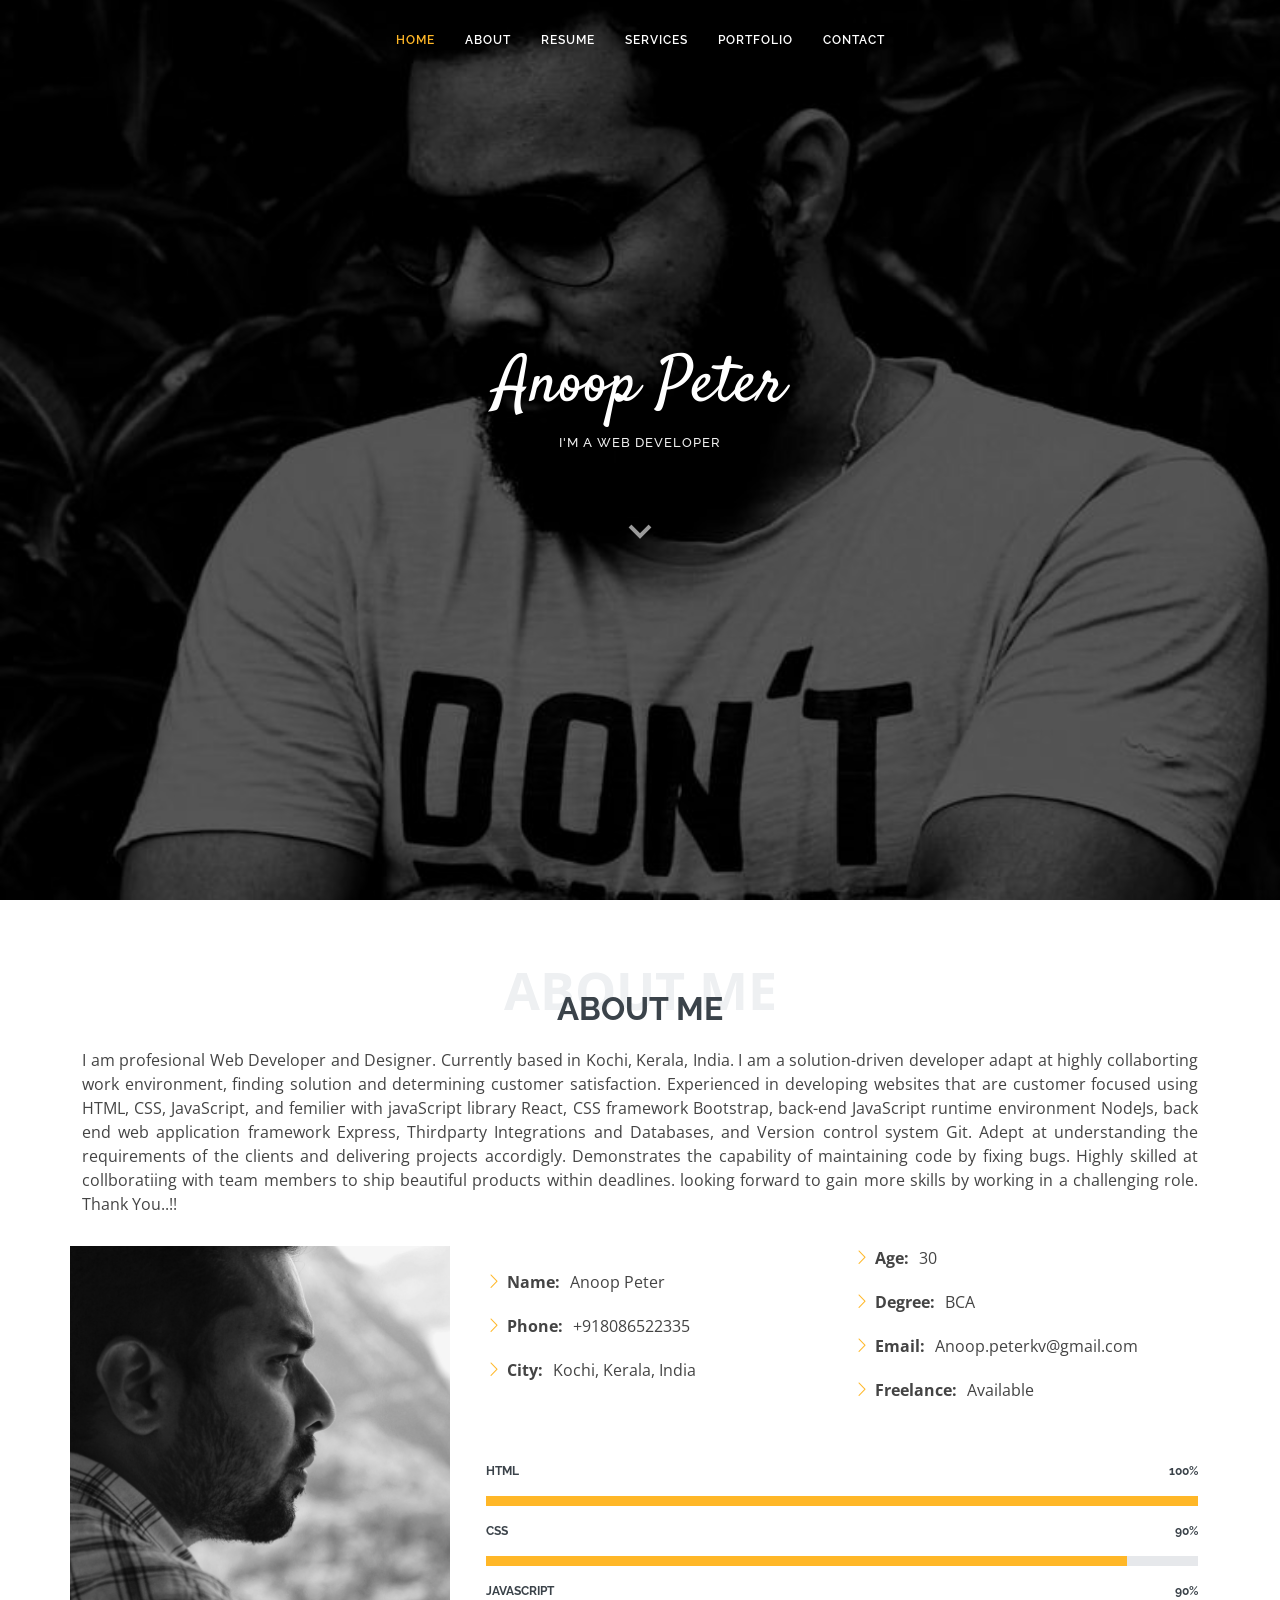
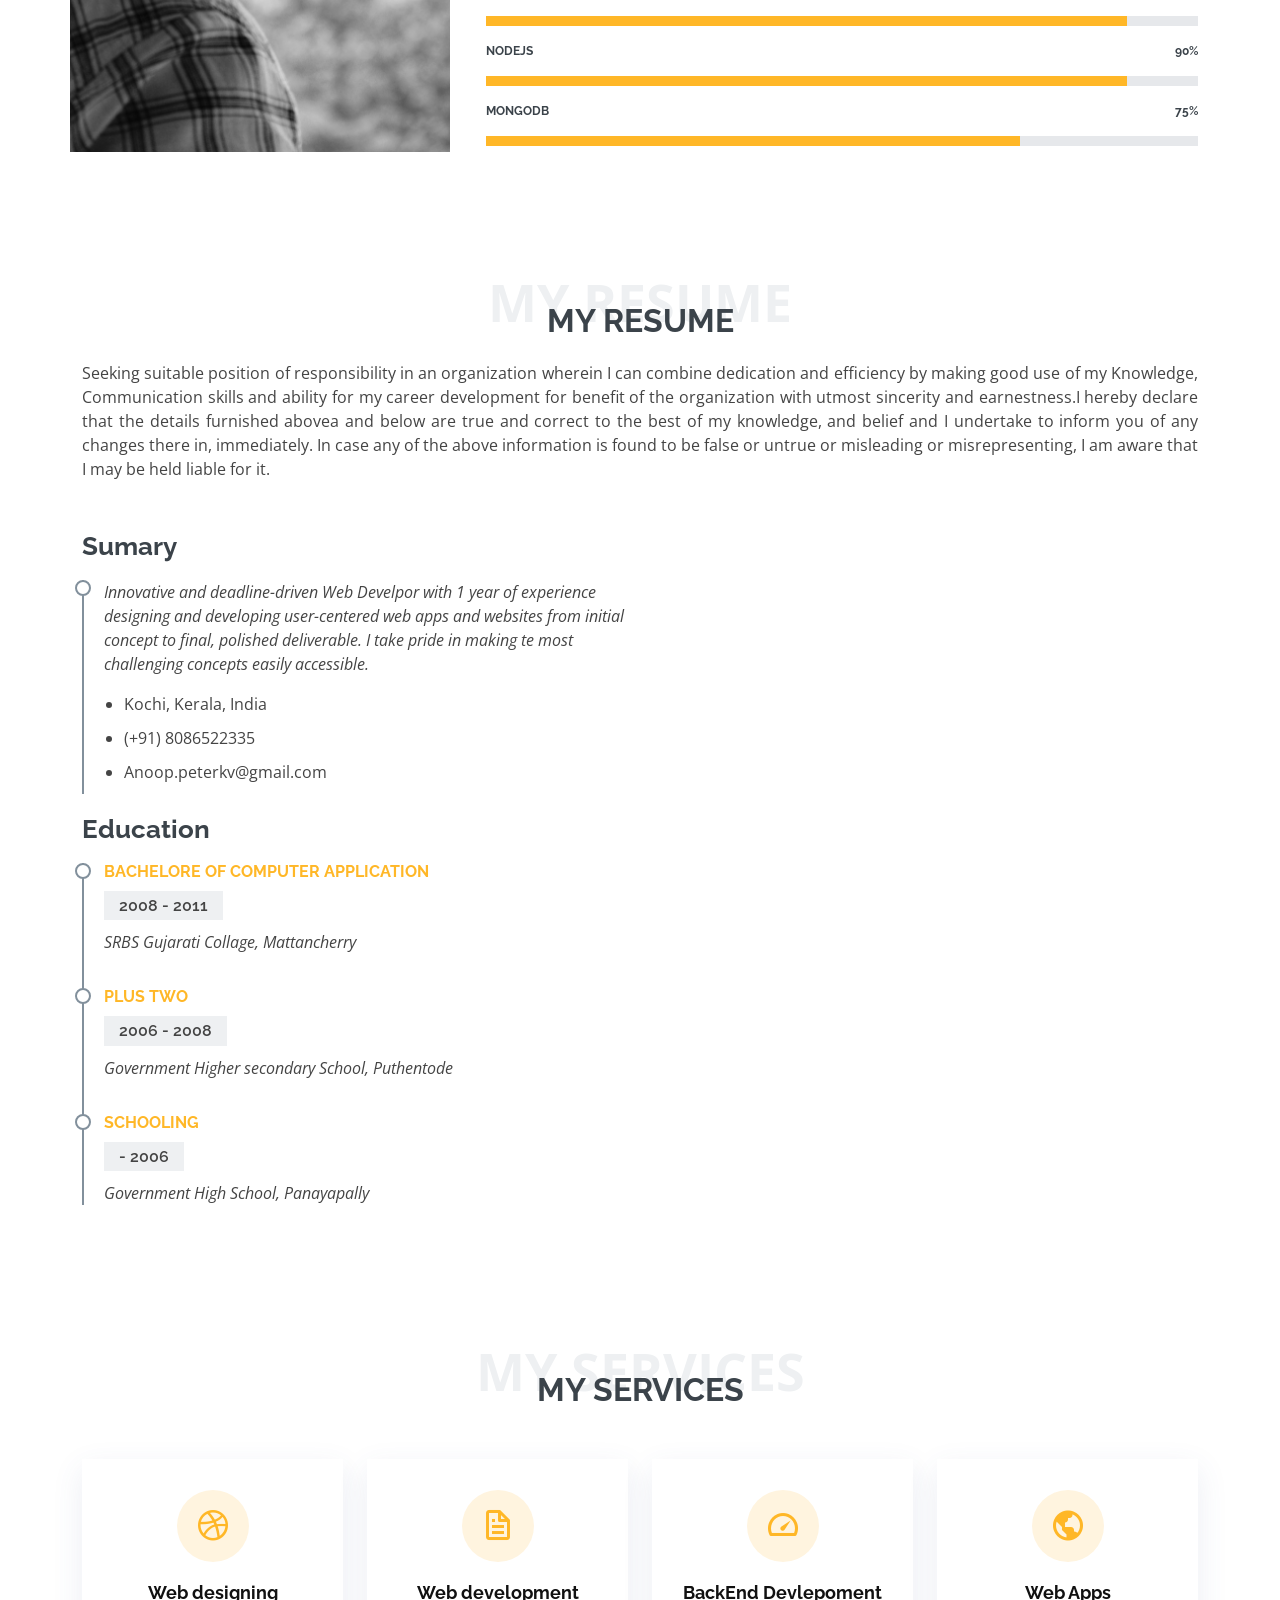
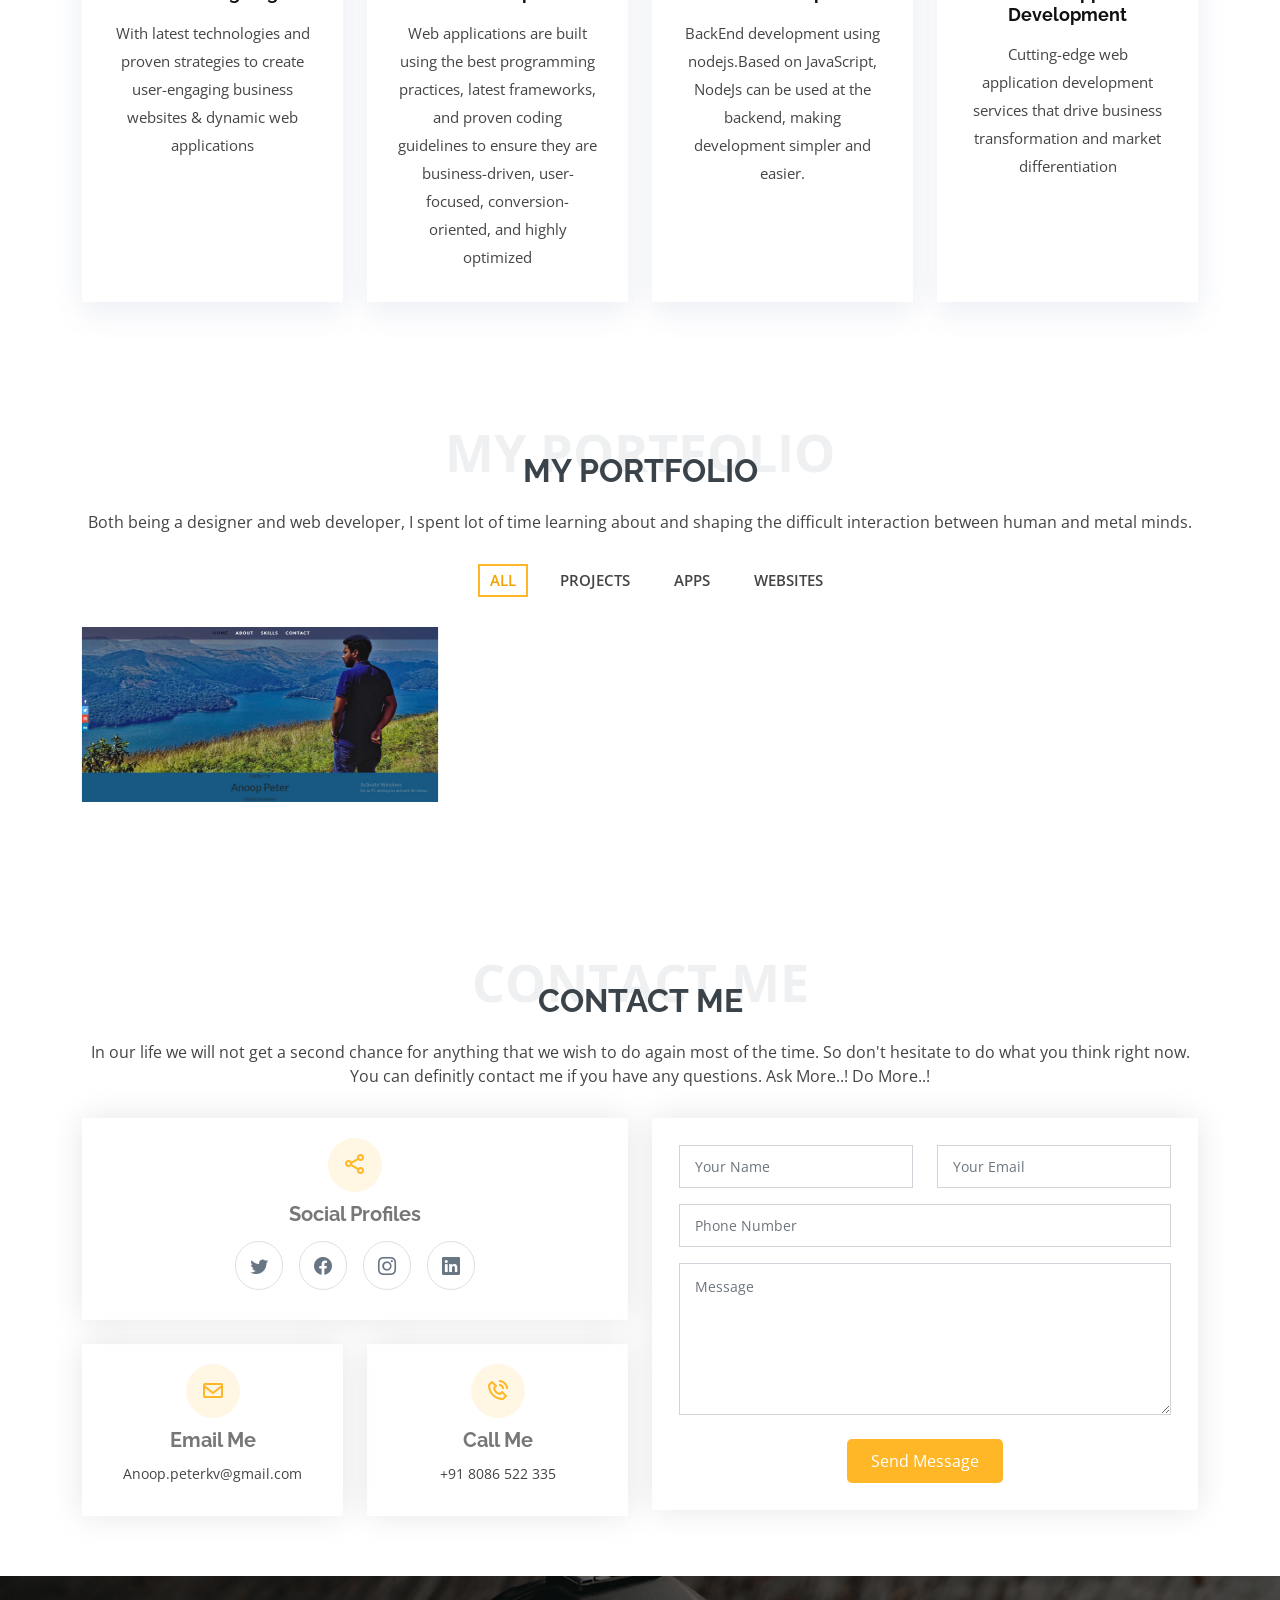
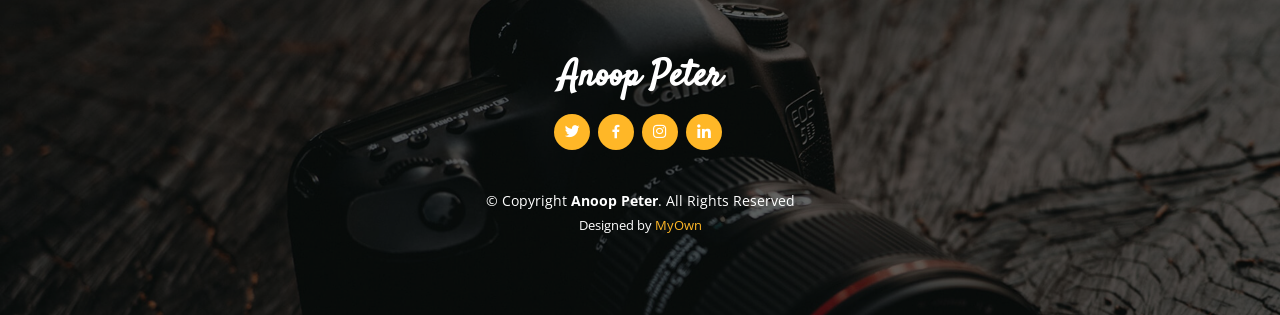
==== commit ff61d045: "Update index.html" ====
--- a/index.html
+++ b/index.html
@@ -341,6 +341,7 @@
               <div class="form-group mt-3">
                 <textarea class="form-control" name="message" rows="6" placeholder="Message"></textarea>
               </div>
+              <br>
               <div class="text-center"><button type="submit" name="submit">Send Message</button></div>
             </form>
           </div>
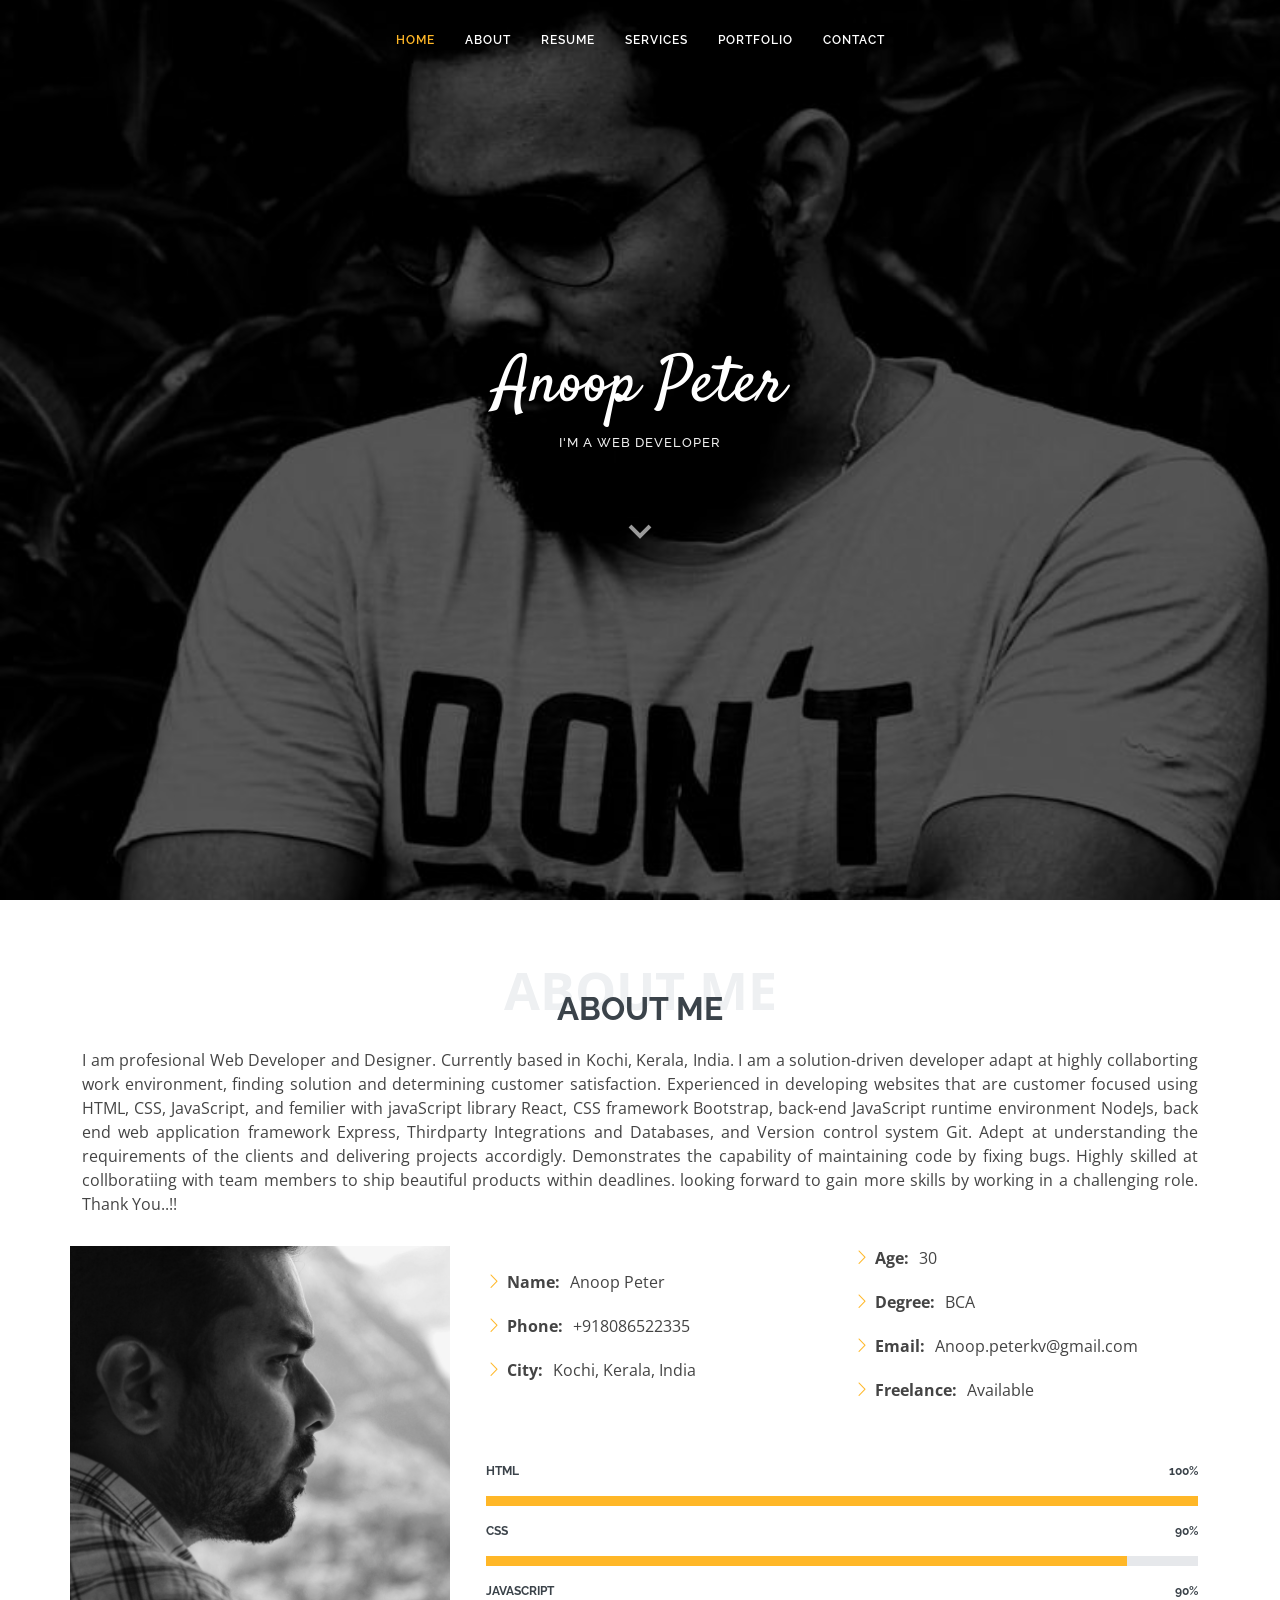
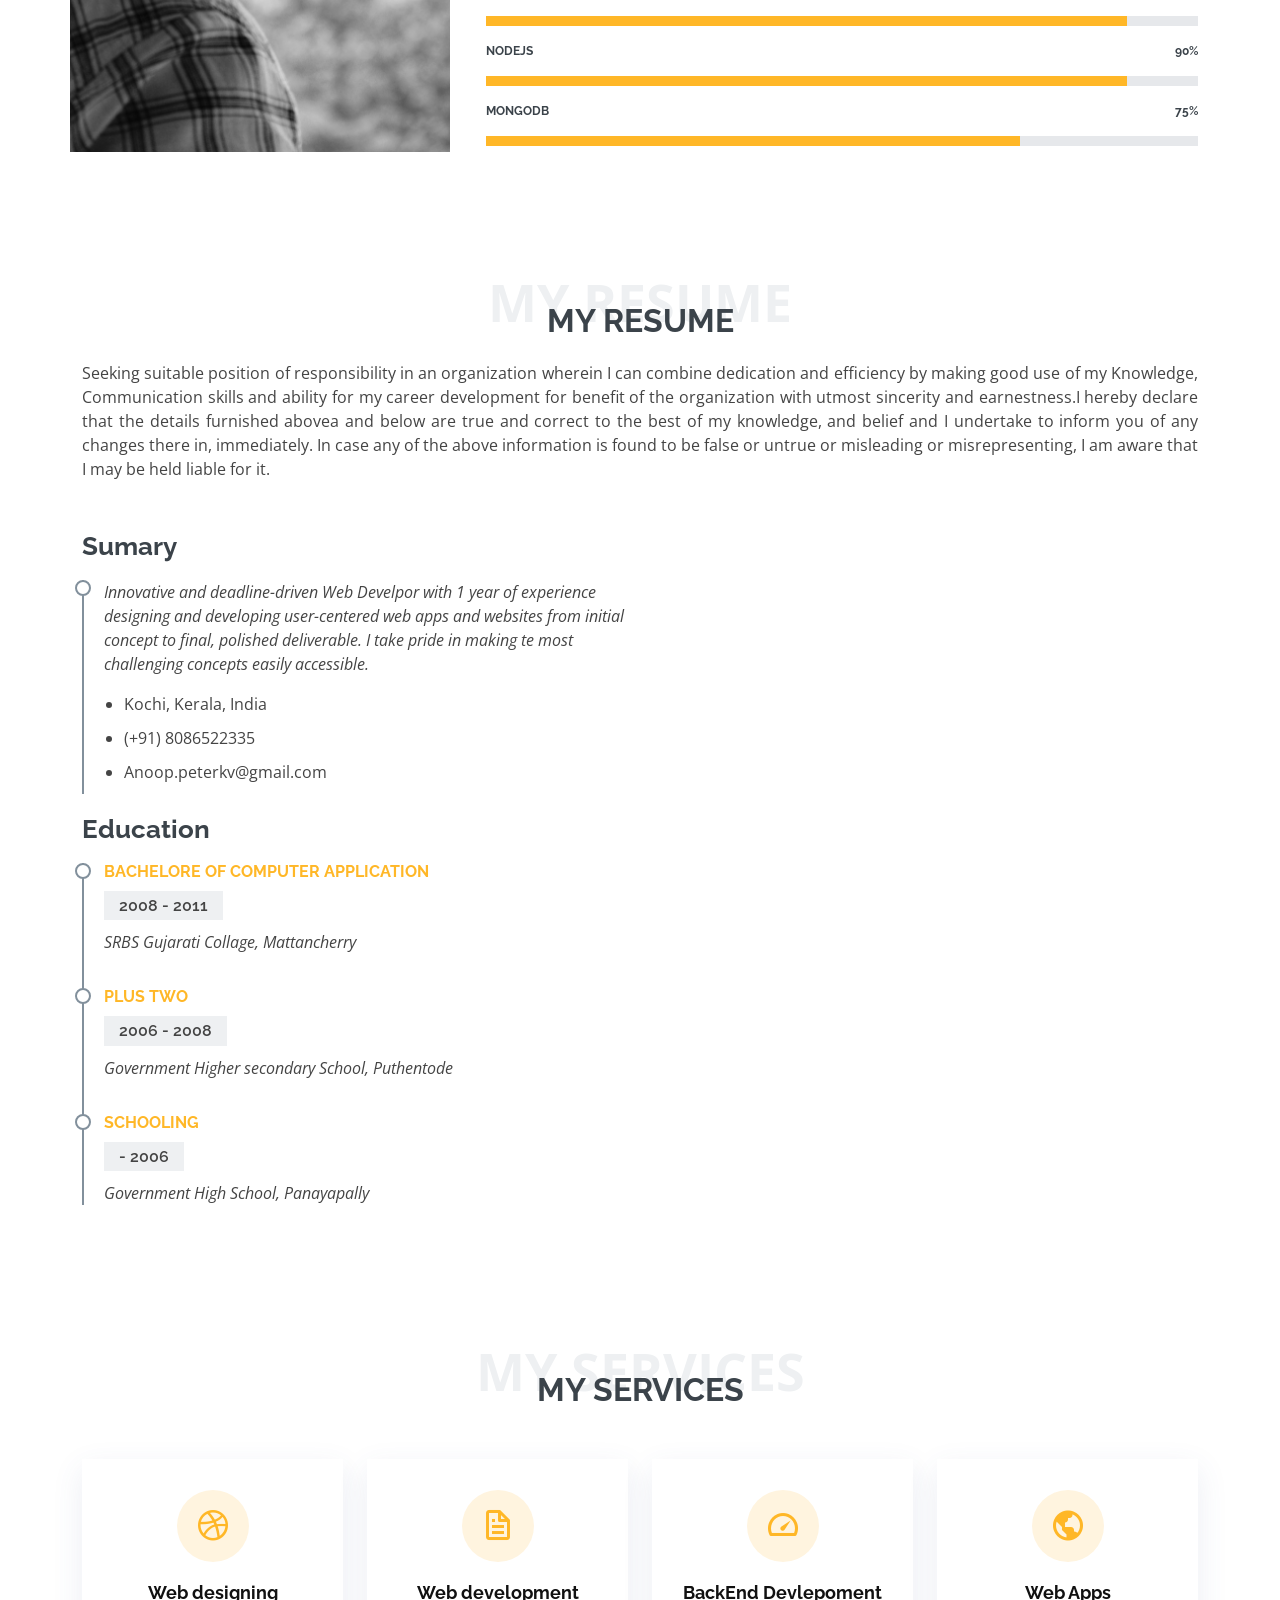
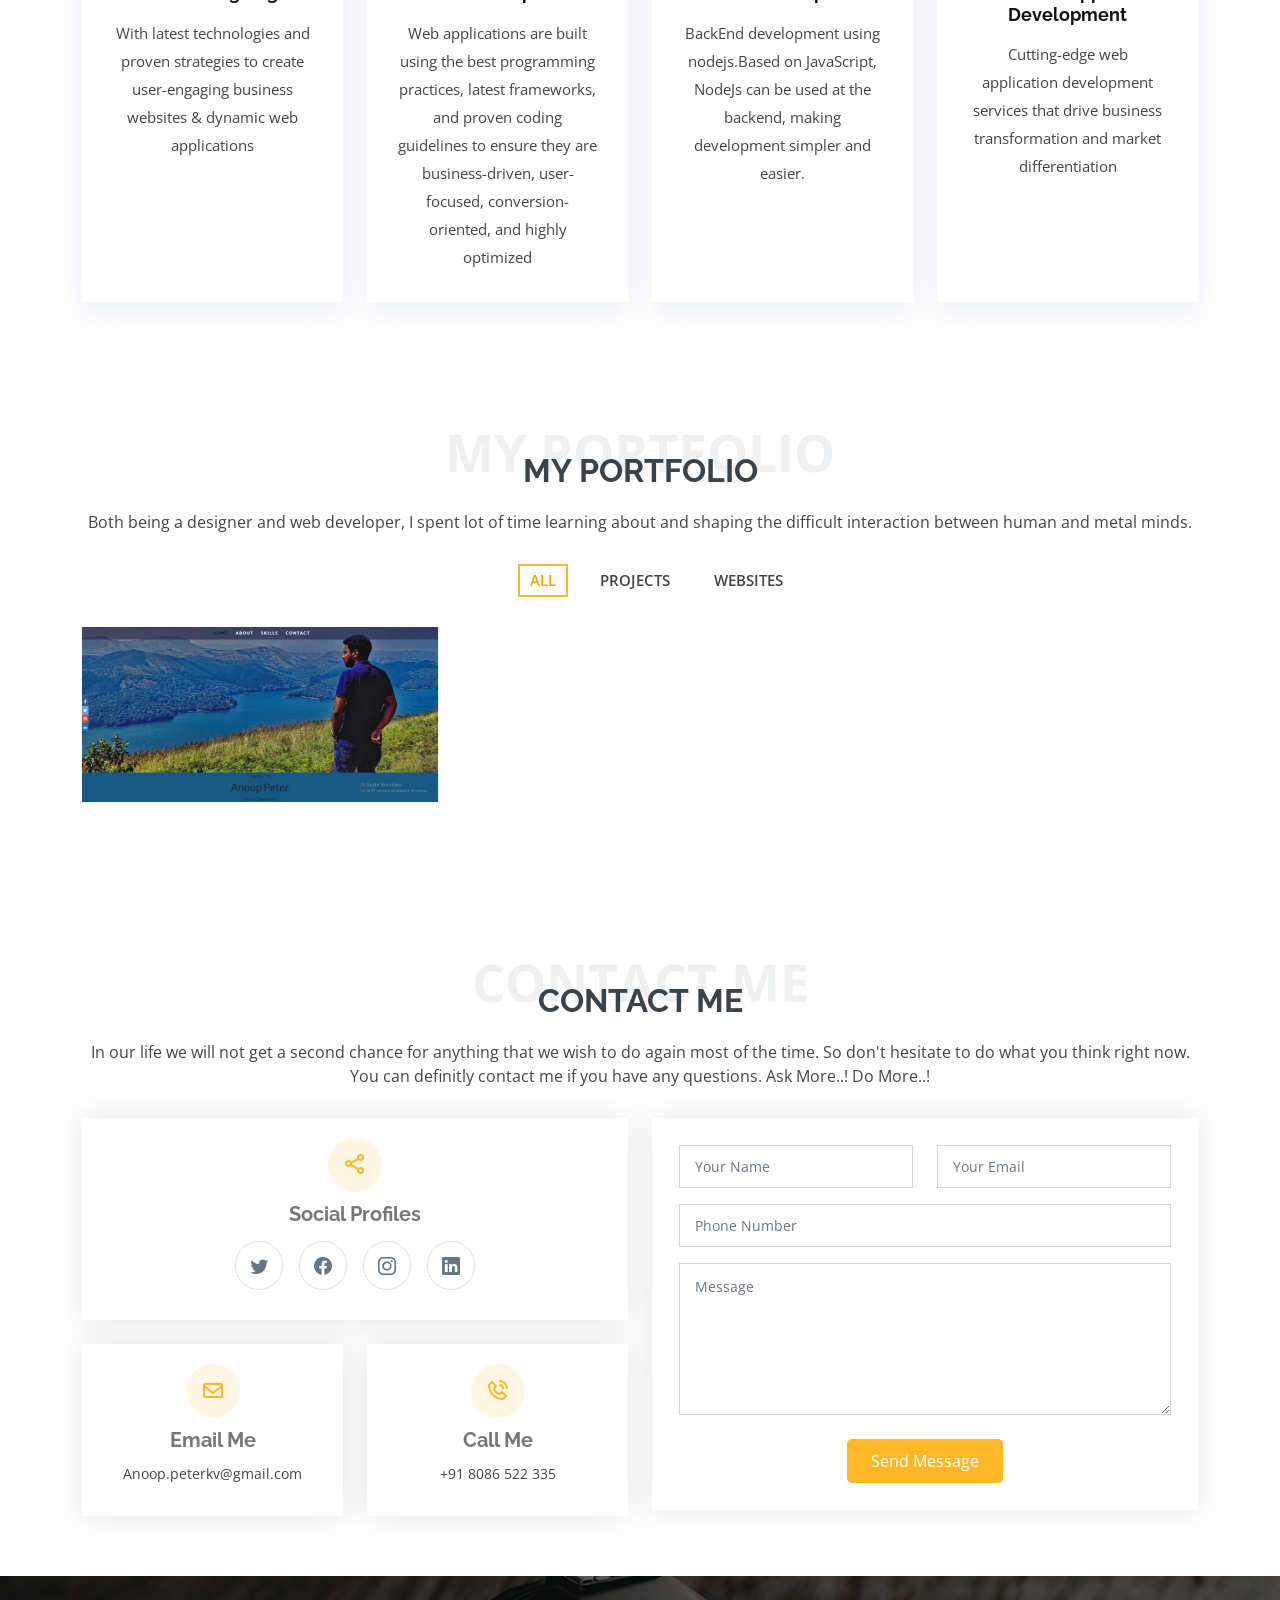
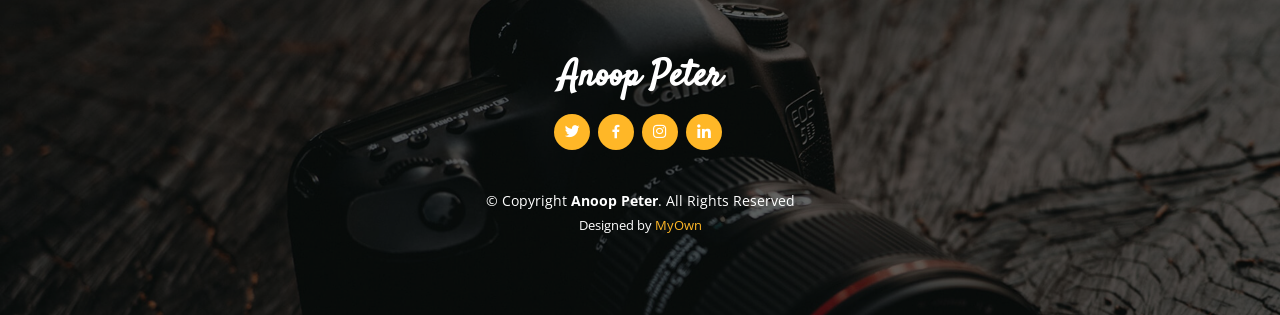
==== commit 523a6c17: "Update index.html" ====
--- a/index.html
+++ b/index.html
@@ -252,10 +252,10 @@
           <h2>My Portfolio</h2>
           <p>Both being a designer and web developer, I spent lot of time learning about and shaping the difficult interaction between human and metal minds.</p>
         </div>
-        <ul id="portfolio-flters" class="d-flex justify-content-center">
+       <ul id="portfolio-flters" class=" d-md-flex justify-content-center">
           <li data-filter="*" class="filter-active">All</li>
           <li data-filter=".filter-app">Projects</li>
-          <li data-filter=".filter-card">Apps</li>
+<!--           <li data-filter=".filter-card">Apps</li> -->
           <li data-filter=".filter-web">Websites</li>
         </ul>
         <div class="row portfolio-container">
@@ -325,17 +325,17 @@
             <form id="submit-form" method="" role="form" class="php-email-form">
               <div class="row">
                 <div class="col-md-6 form-group">
-                  <input type="text" name="name" class="form-control" id="name" placeholder="Your Name" autocomplete="off" required>
+                  <input type="text" name="name" class="form-control" id="name" placeholder="Your Name" autocomplete="off">
                   <span class="error_form" id="whitespace_error_message_one"></span>
                   <span class="error_form" id="fname_error_message"></span>
                 </div>
                 <div class="col-md-6 form-group mt-3 mt-md-0">
-                  <input type="email" class="form-control" name="email" id="email" placeholder="Your Email" autocomplete="off" required>
+                  <input type="email" class="form-control" name="email" id="email" placeholder="Your Email" autocomplete="off">
                   <span class="error_form" id="email_error_message"></span>
                 </div>
               </div>
               <div class="form-group mt-3">
-                <input type="number" class="form-control" name="phno" id="phno" placeholder="Phone Number " autocomplete="off" required>
+                 <input type="text" min="1" max="9999999999" maxlength="10" class="form-control" name="phno" id="phno" placeholder="Phone Number " autocomplete="off">
                 <span class="error_form" id="phno_error_message"></span>
               </div>  
               <div class="form-group mt-3">
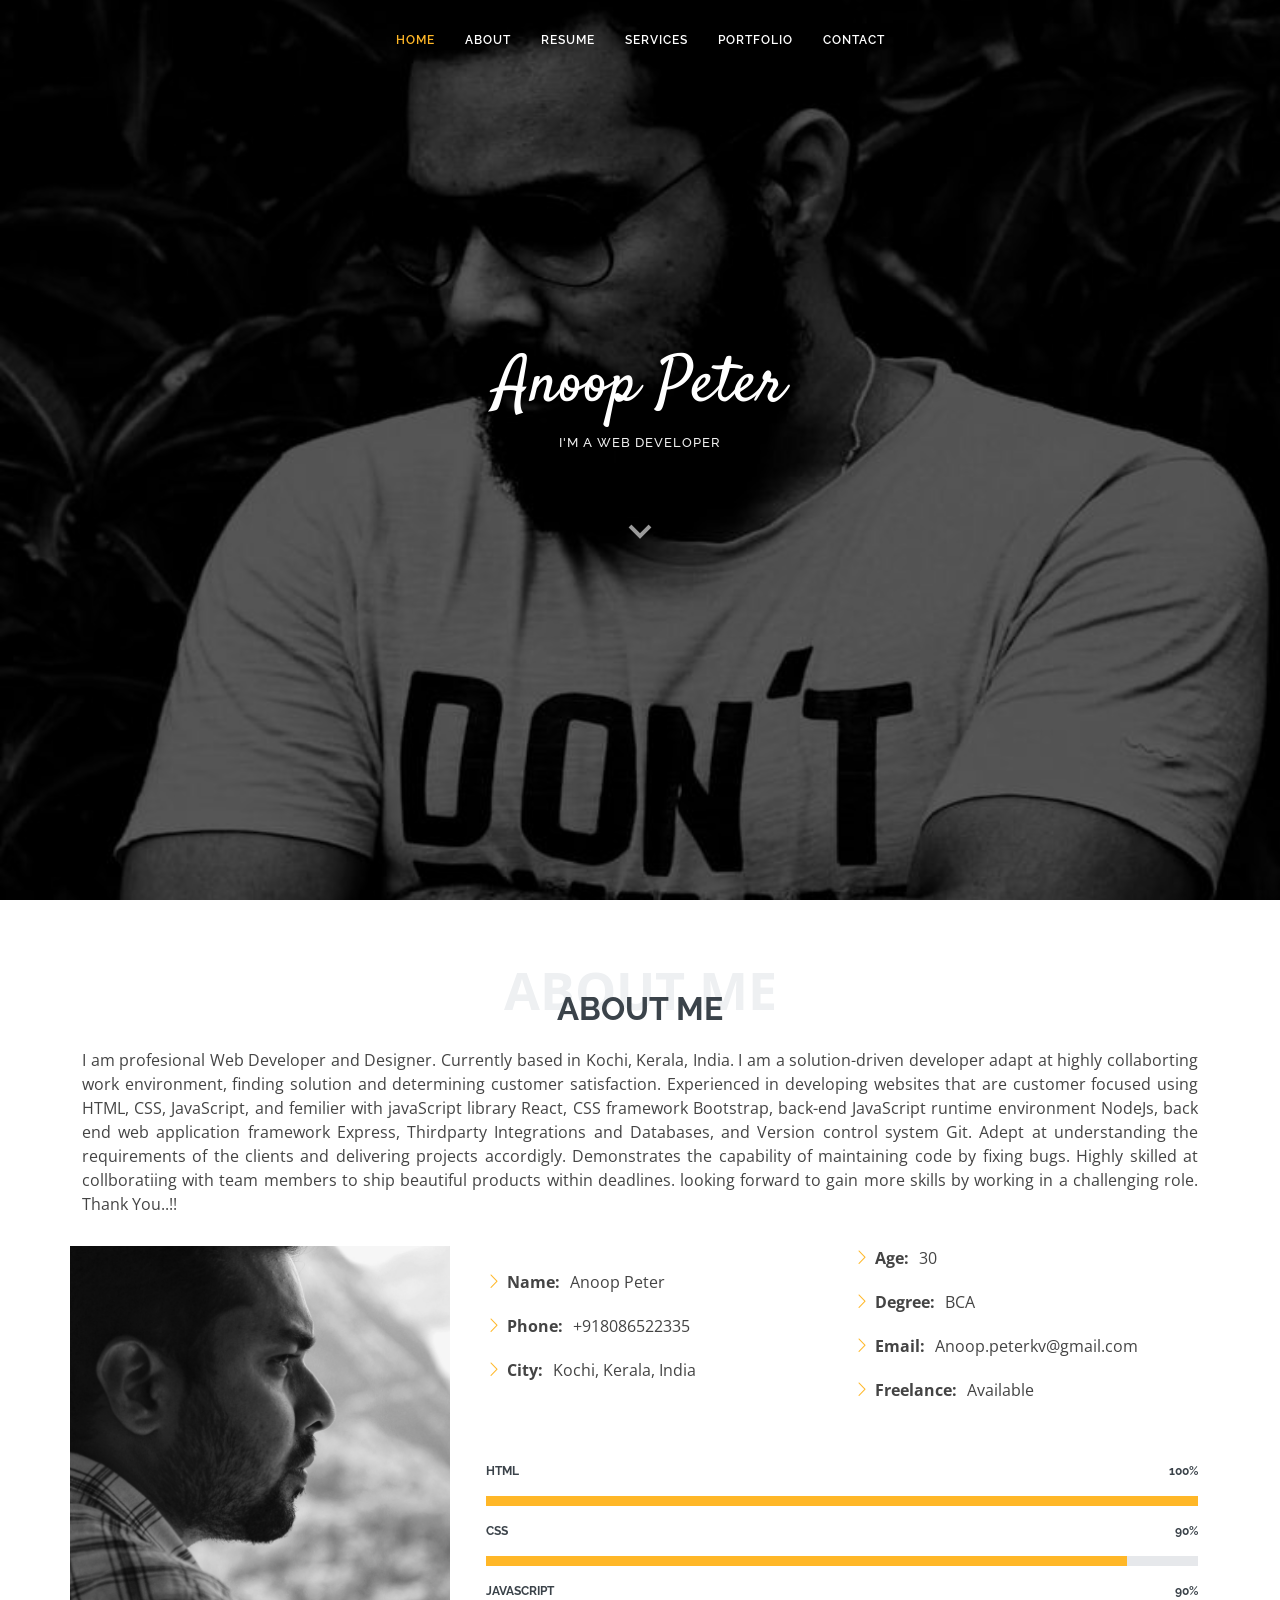
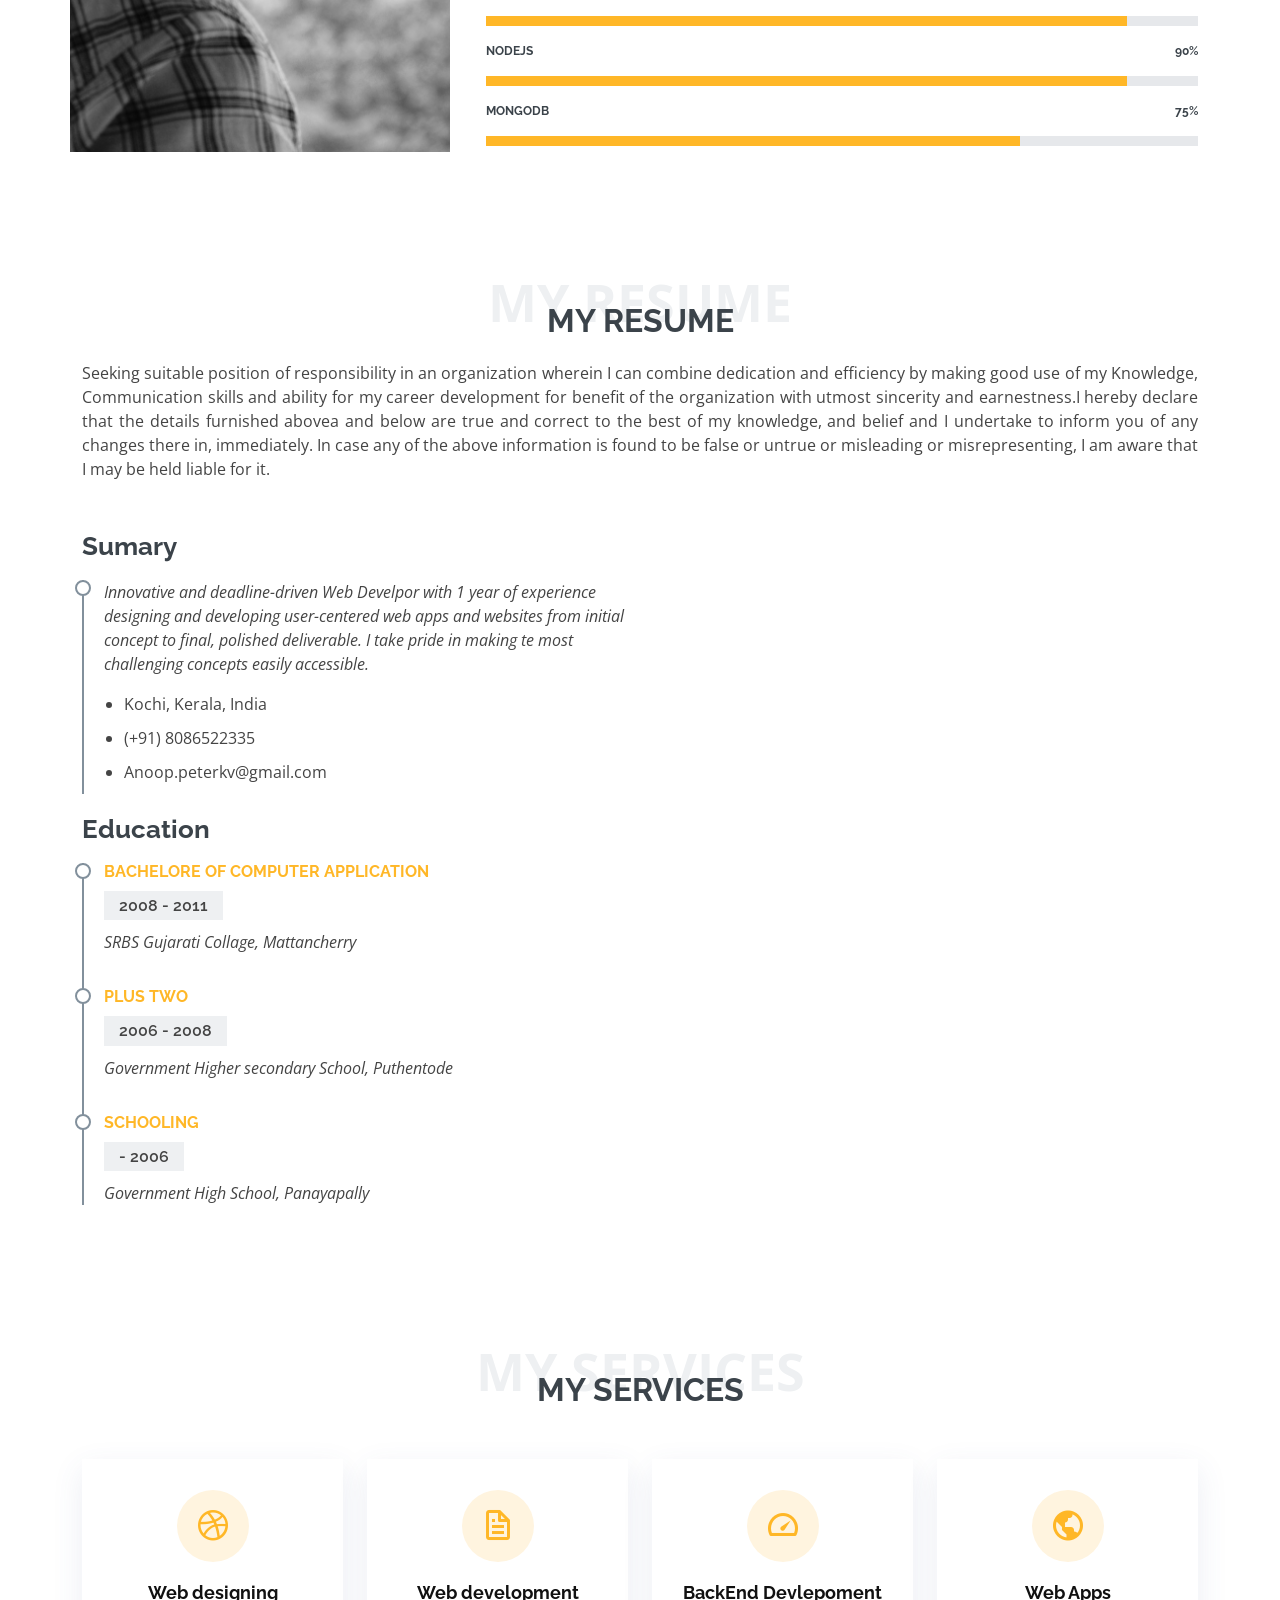
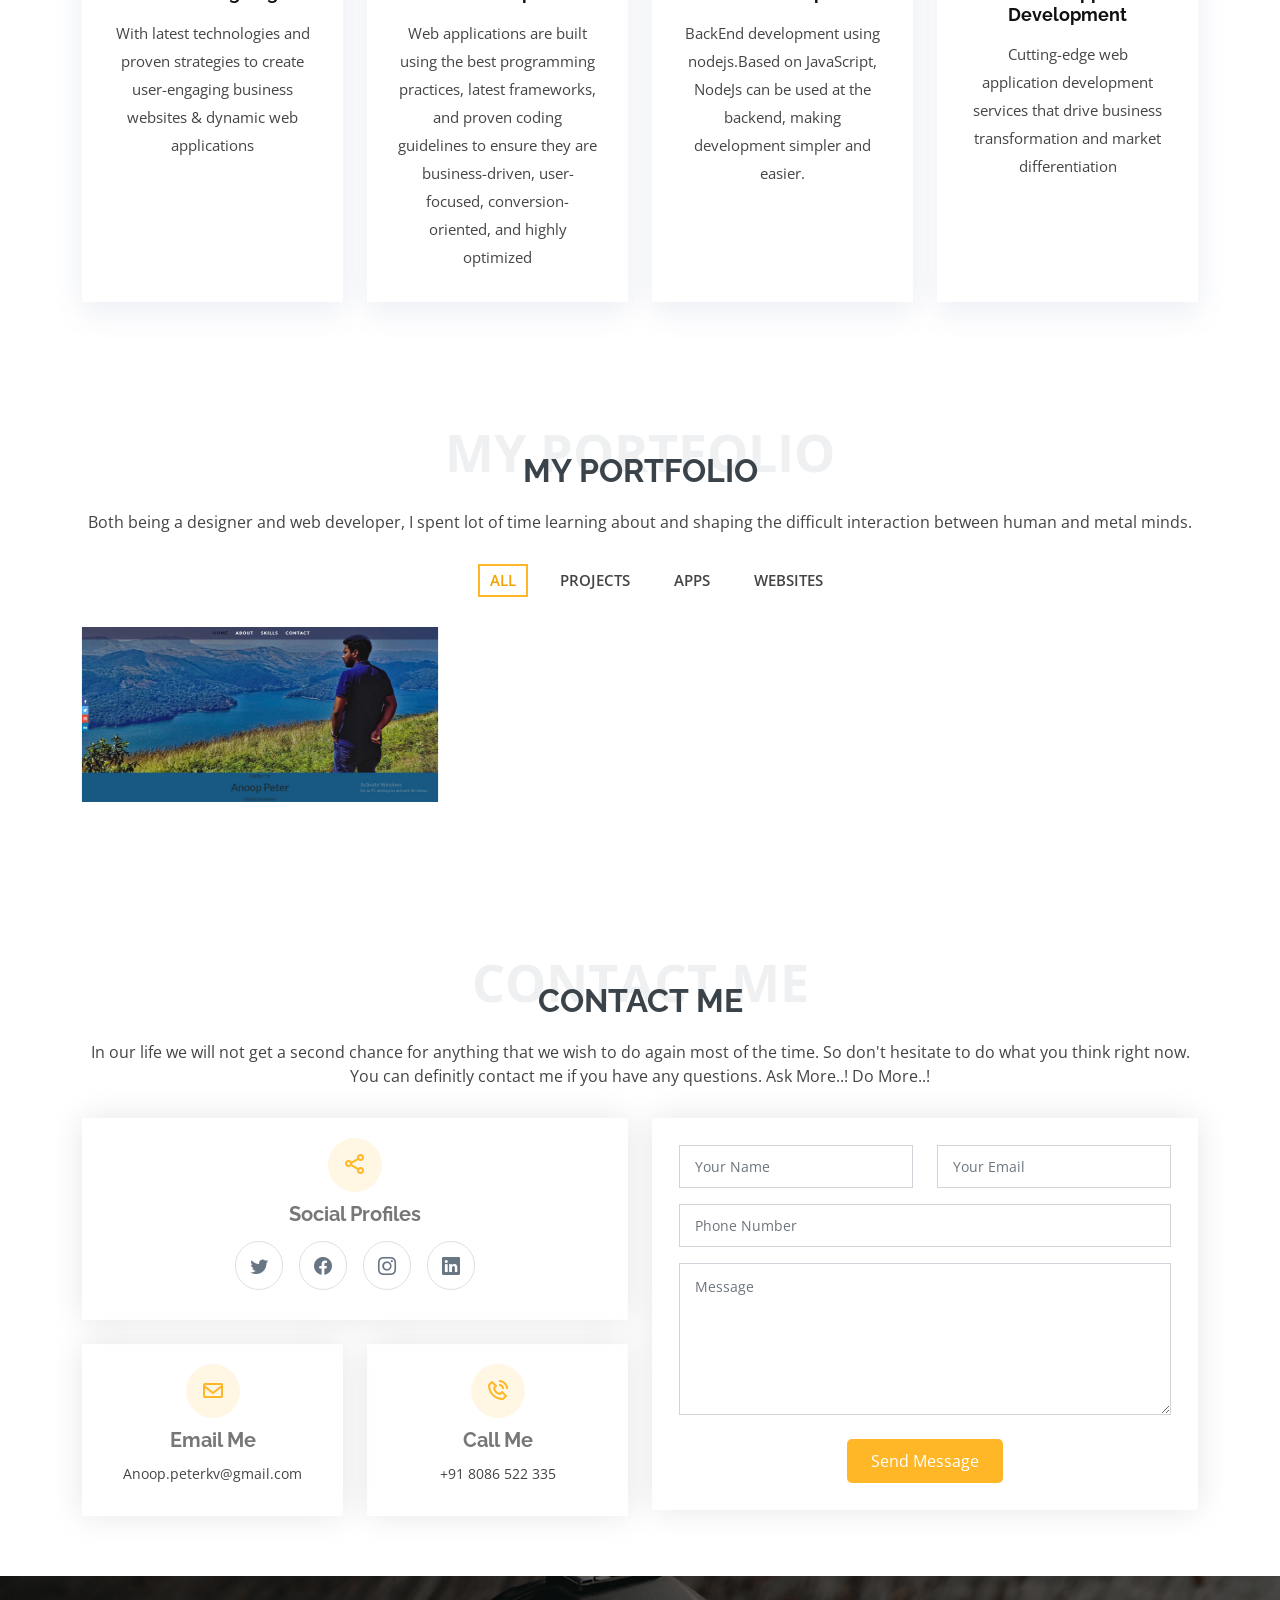
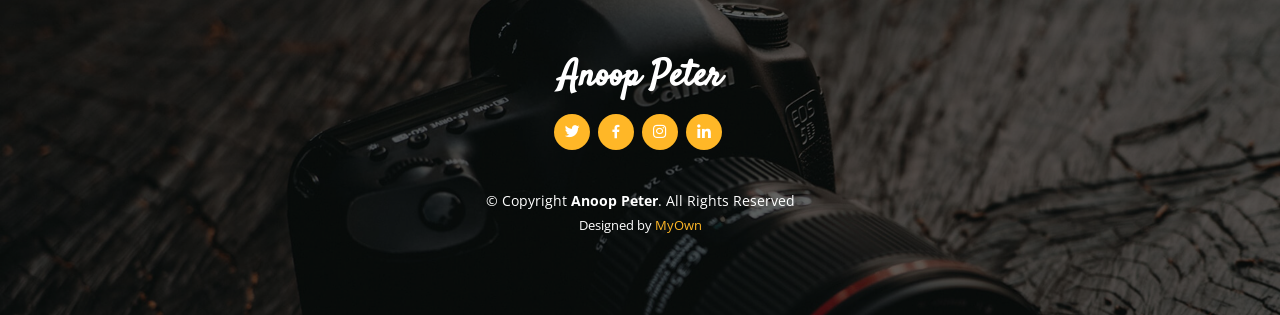
==== commit 7cf5346e: "Update index.html" ====
--- a/index.html
+++ b/index.html
@@ -255,7 +255,7 @@
        <ul id="portfolio-flters" class=" d-md-flex justify-content-center">
           <li data-filter="*" class="filter-active">All</li>
           <li data-filter=".filter-app">Projects</li>
-<!--           <li data-filter=".filter-card">Apps</li> -->
+         <li data-filter=".filter-card">Apps</li>
           <li data-filter=".filter-web">Websites</li>
         </ul>
         <div class="row portfolio-container">
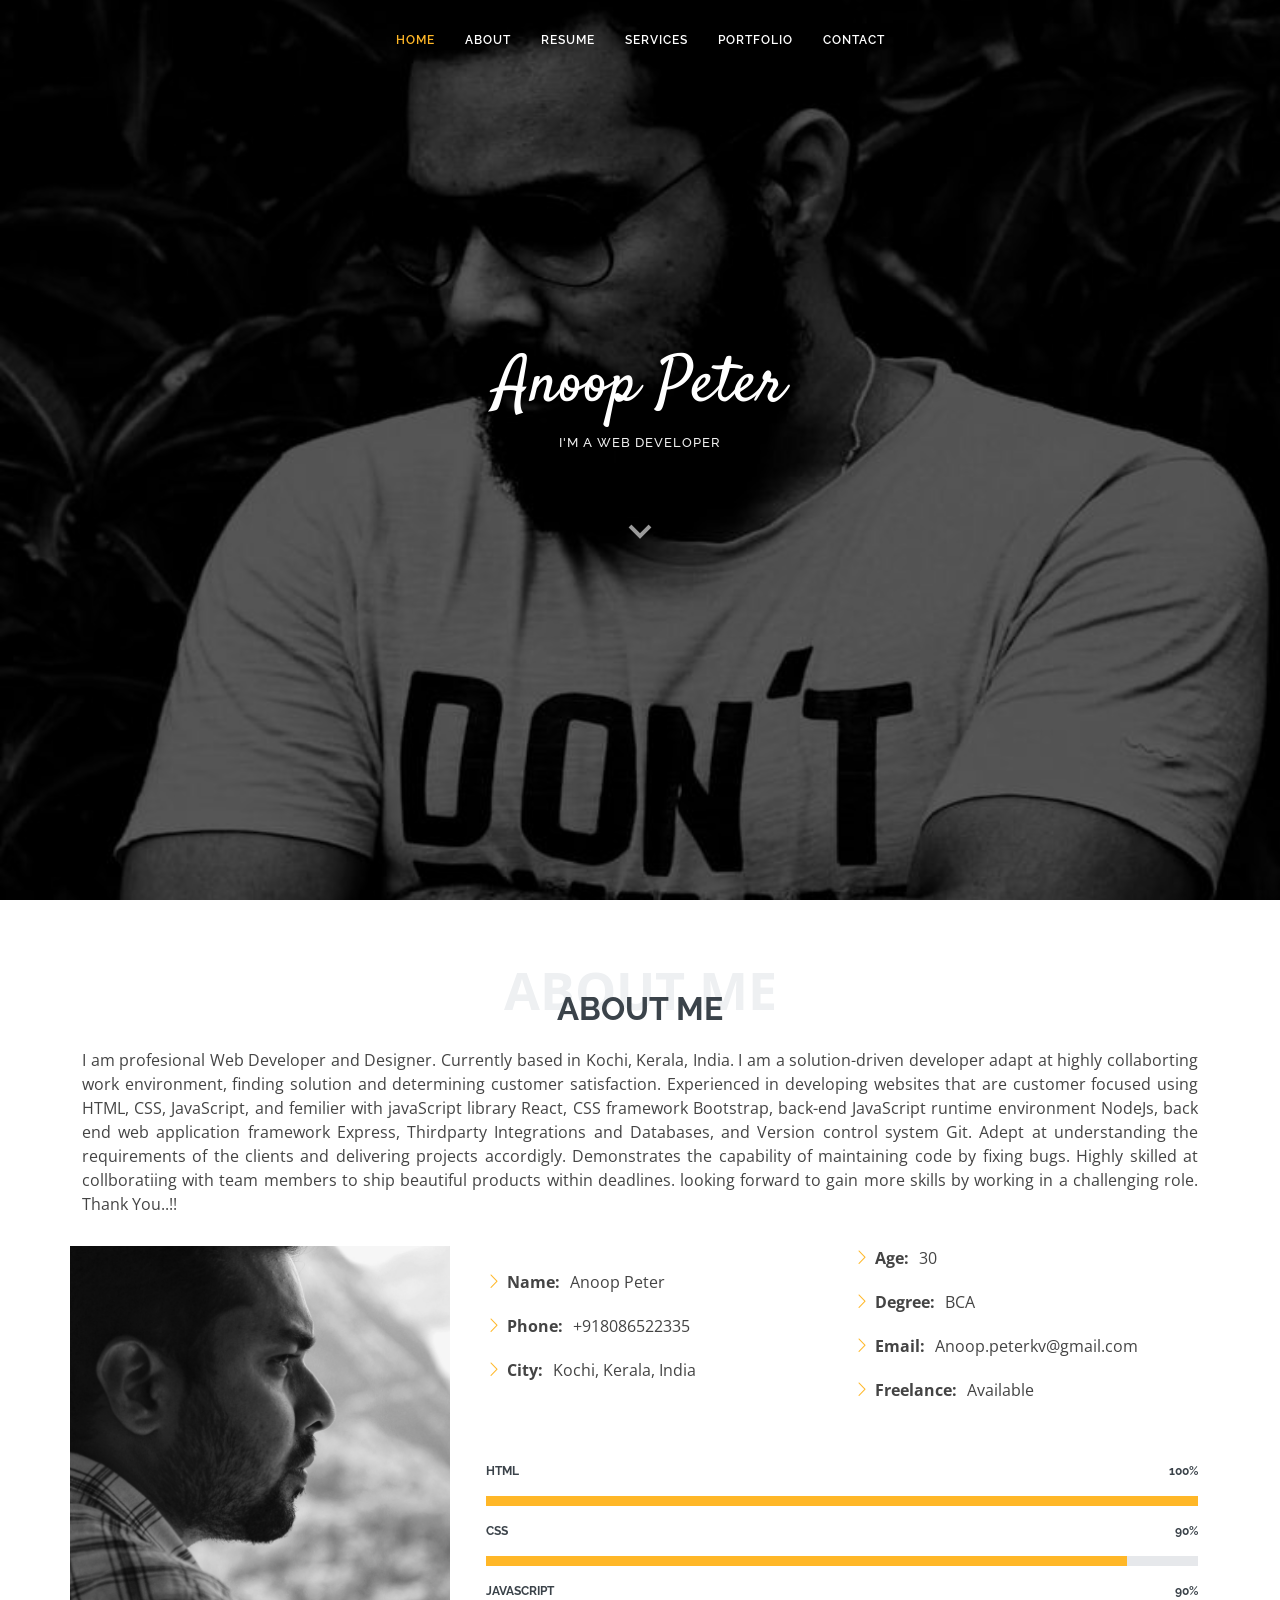
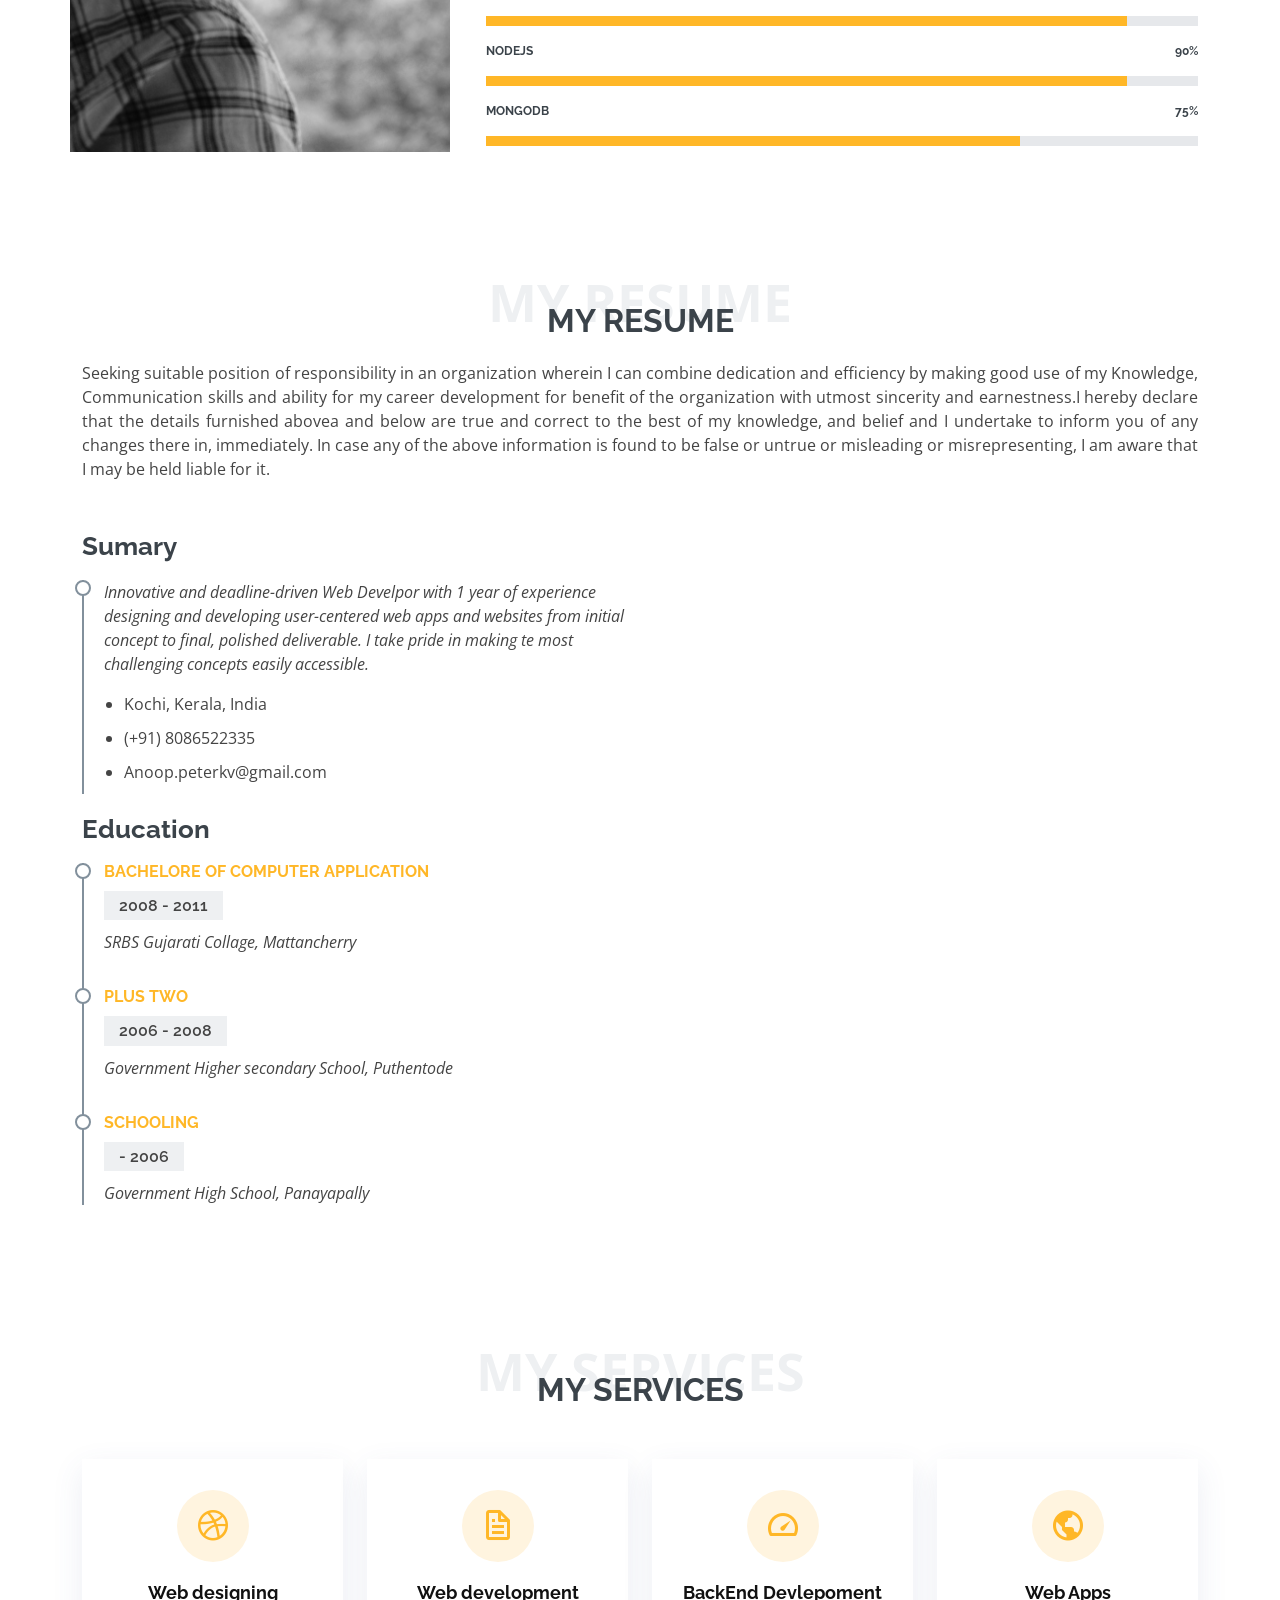
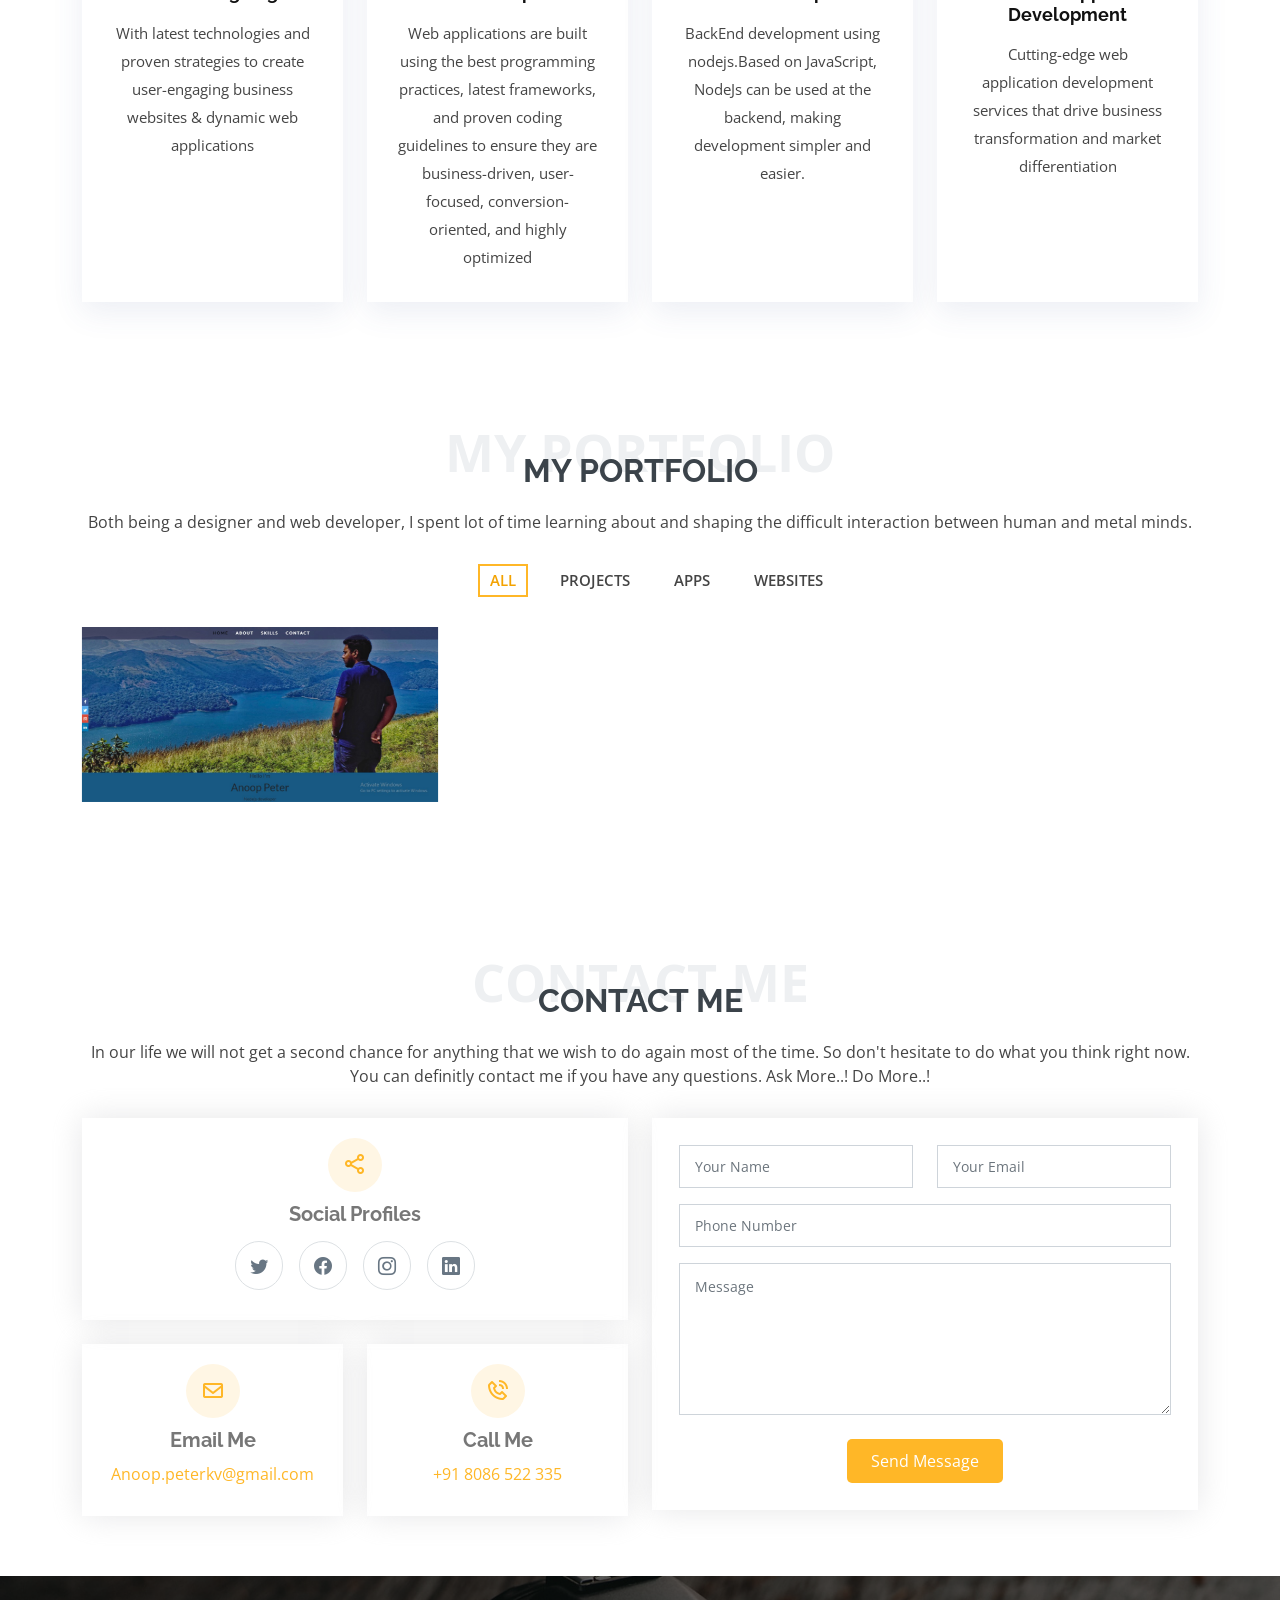
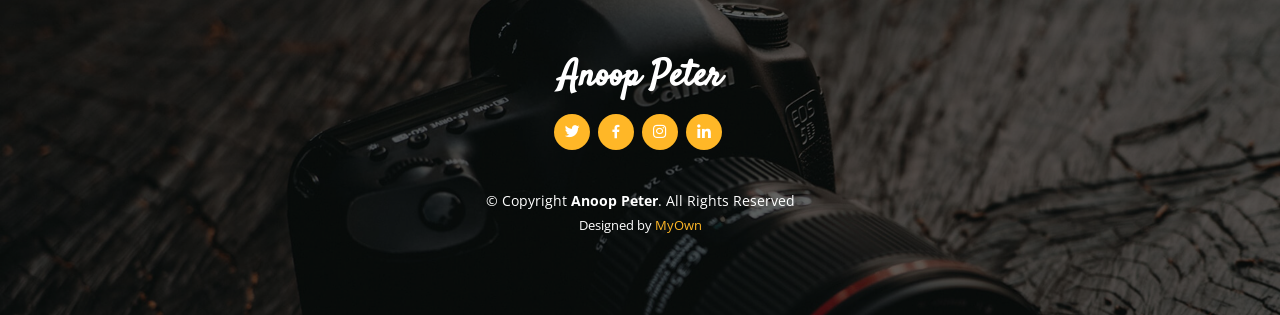
==== commit 089d80d8: "Update index.html" ====
--- a/index.html
+++ b/index.html
@@ -307,14 +307,14 @@
                 <div class="info-box mt-4">
                   <i class="bx bx-envelope"></i>
                   <h3>Email Me</h3>
-                  <p>Anoop.peterkv@gmail.com</p>
+                  <a href="mailto:anoop.peterkv@gmail.com" target="_blank">Anoop.peterkv@gmail.com </a>
                 </div>
               </div>
               <div class="col-md-6">
                 <div class="info-box mt-4">
                   <i class="bx bx-phone-call"></i>
                   <h3>Call Me</h3>
-                  <p>+91 8086 522 335</p>
+                  <a href="tel:8086522335" target="_blank">+91 8086 522 335</a>
                 </div>
               </div>
             </div>
@@ -335,7 +335,7 @@
                 </div>
               </div>
               <div class="form-group mt-3">
-                 <input type="text" min="1" max="9999999999" maxlength="10" class="form-control" name="phno" id="phno" placeholder="Phone Number " autocomplete="off">
+                 <input type="tel" min="1" max="9999999999" maxlength="10" class="form-control" name="phno" id="phno" placeholder="Phone Number " autocomplete="off" oninput="this.value = this.value.replace(/\D/g,'')"/>
                 <span class="error_form" id="phno_error_message"></span>
               </div>  
               <div class="form-group mt-3">
